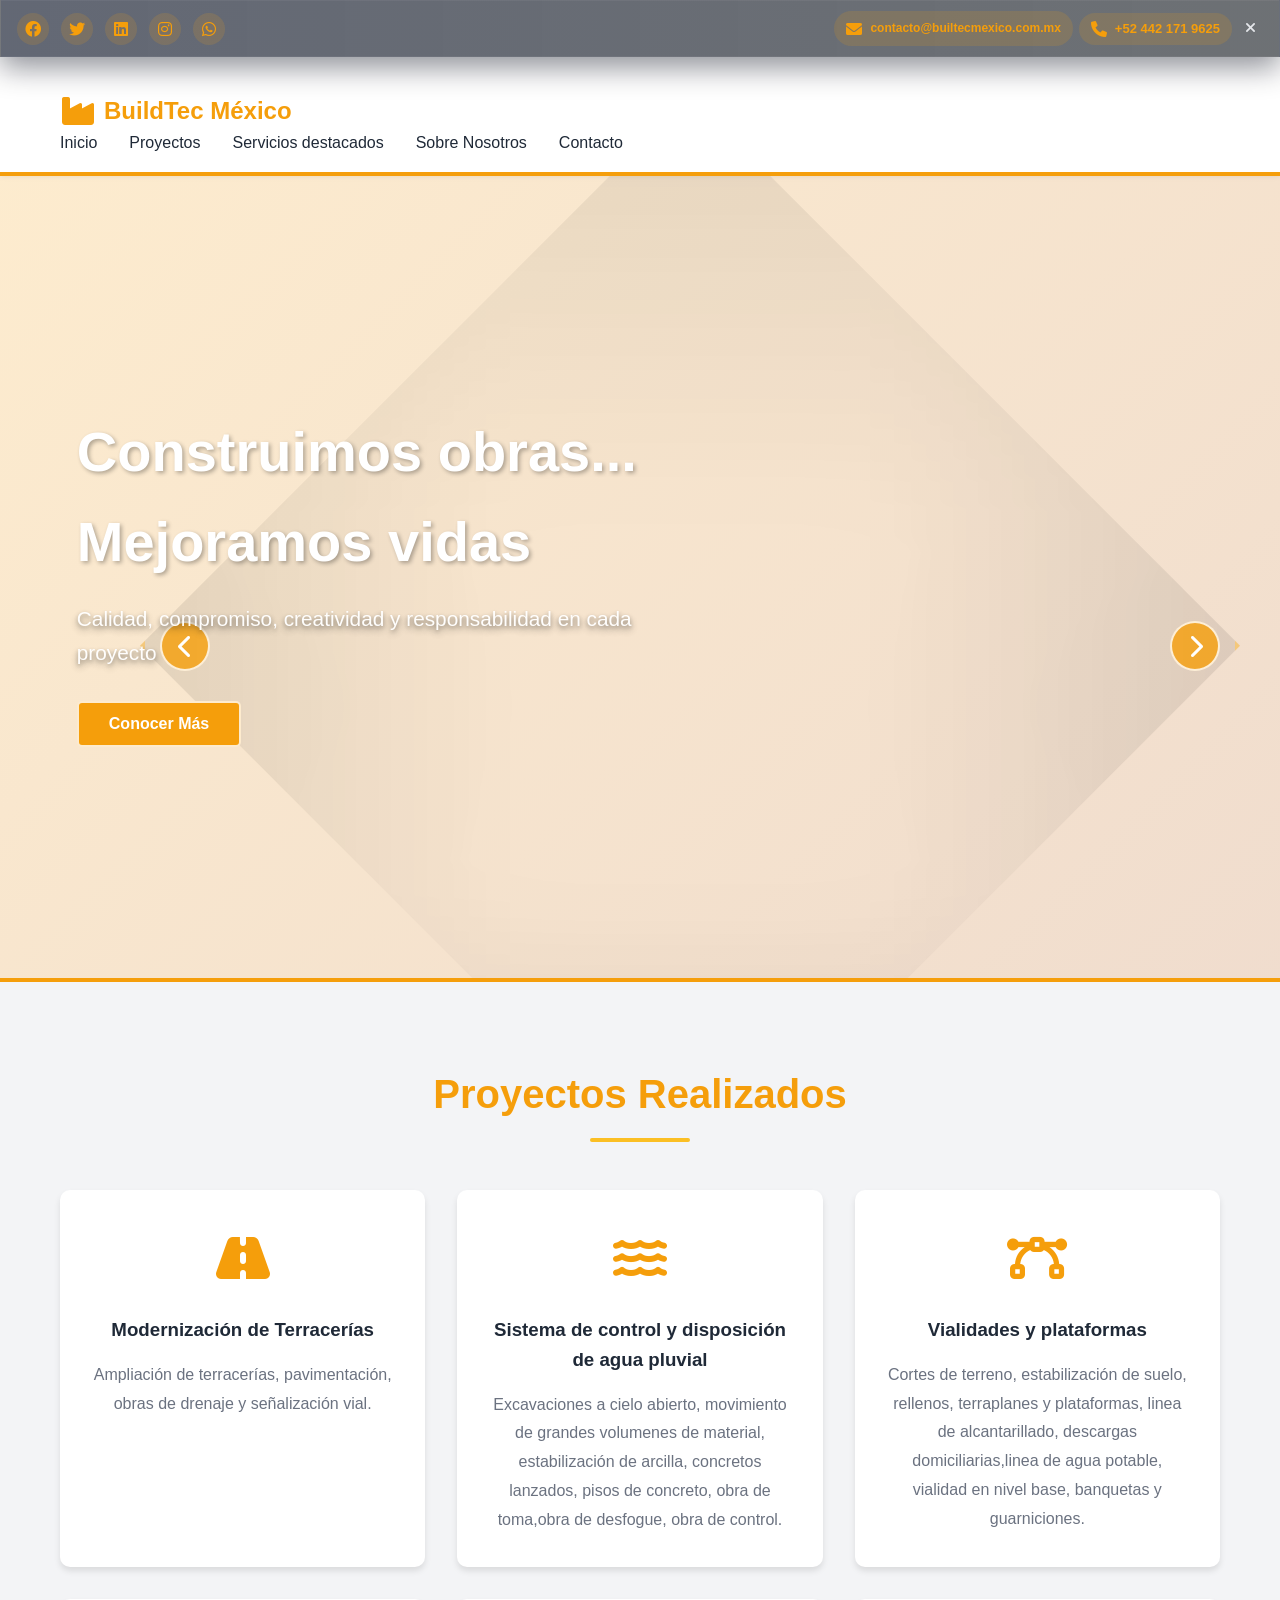
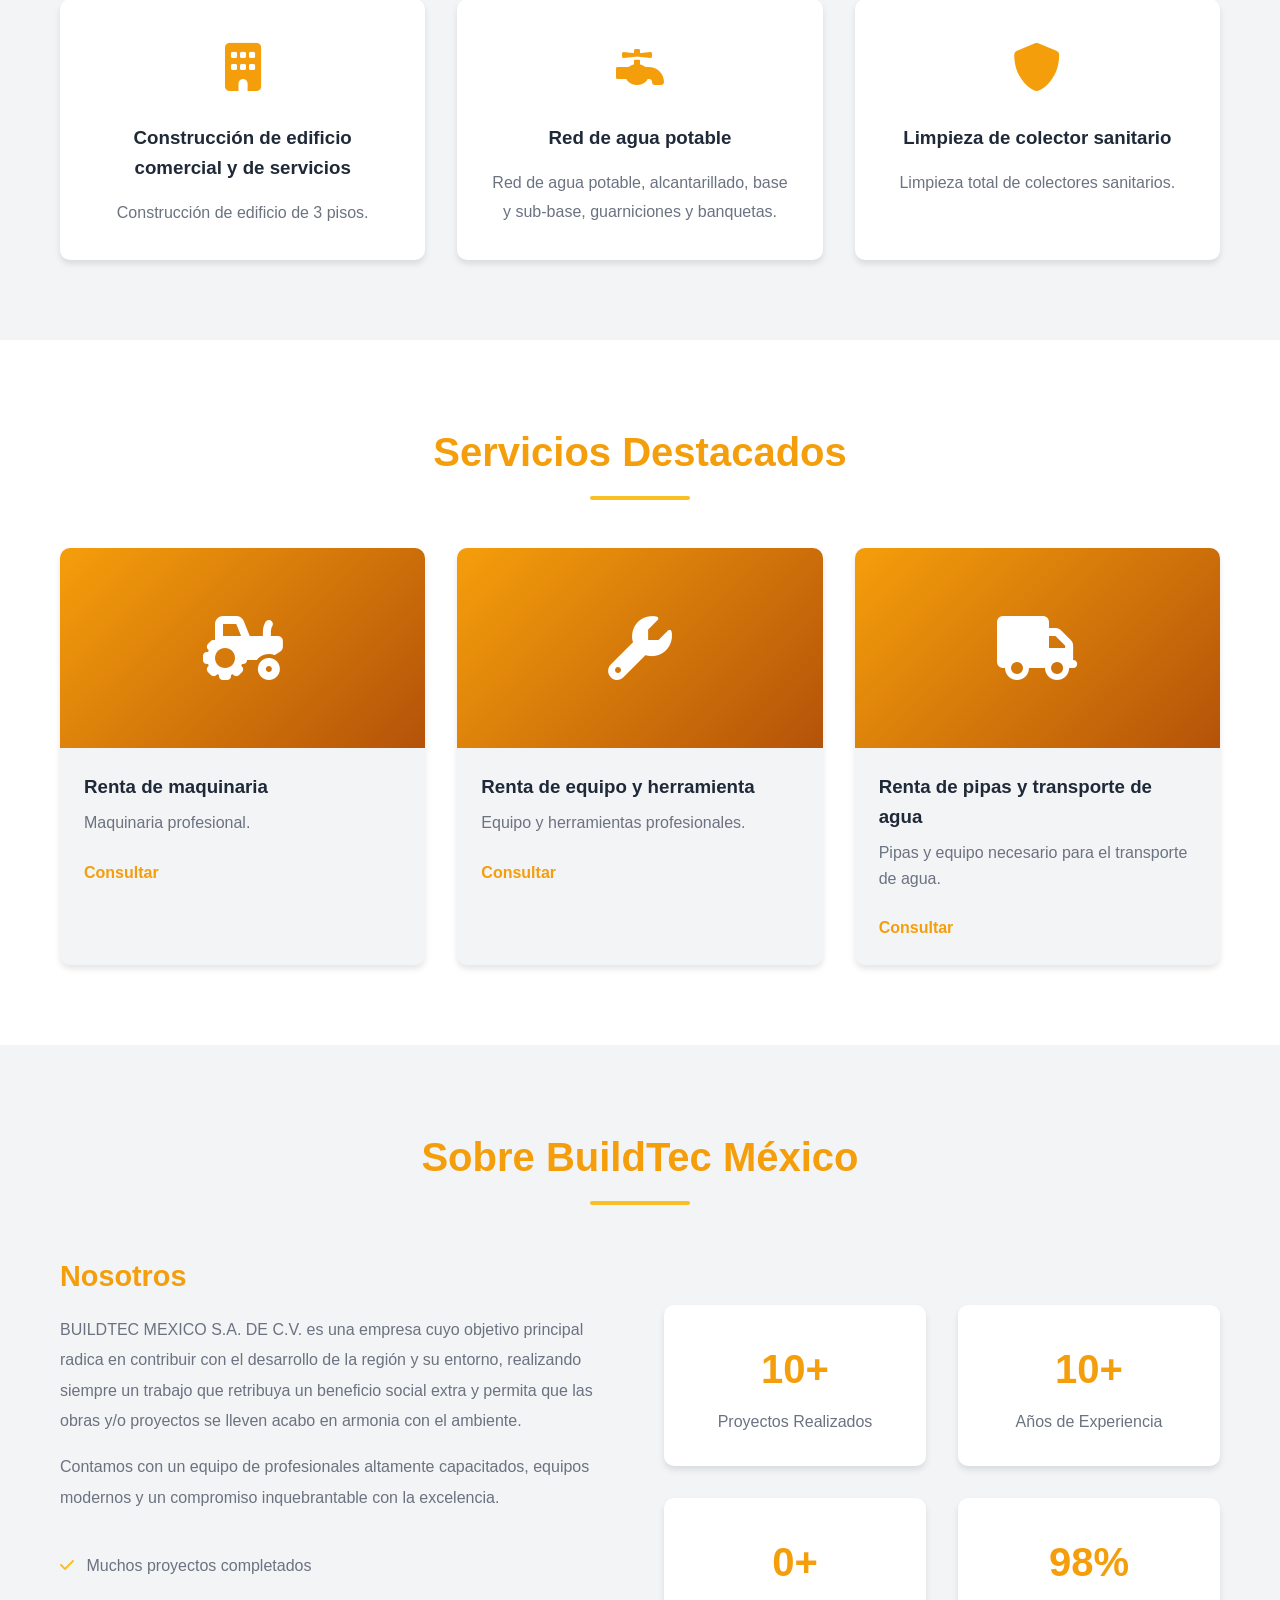
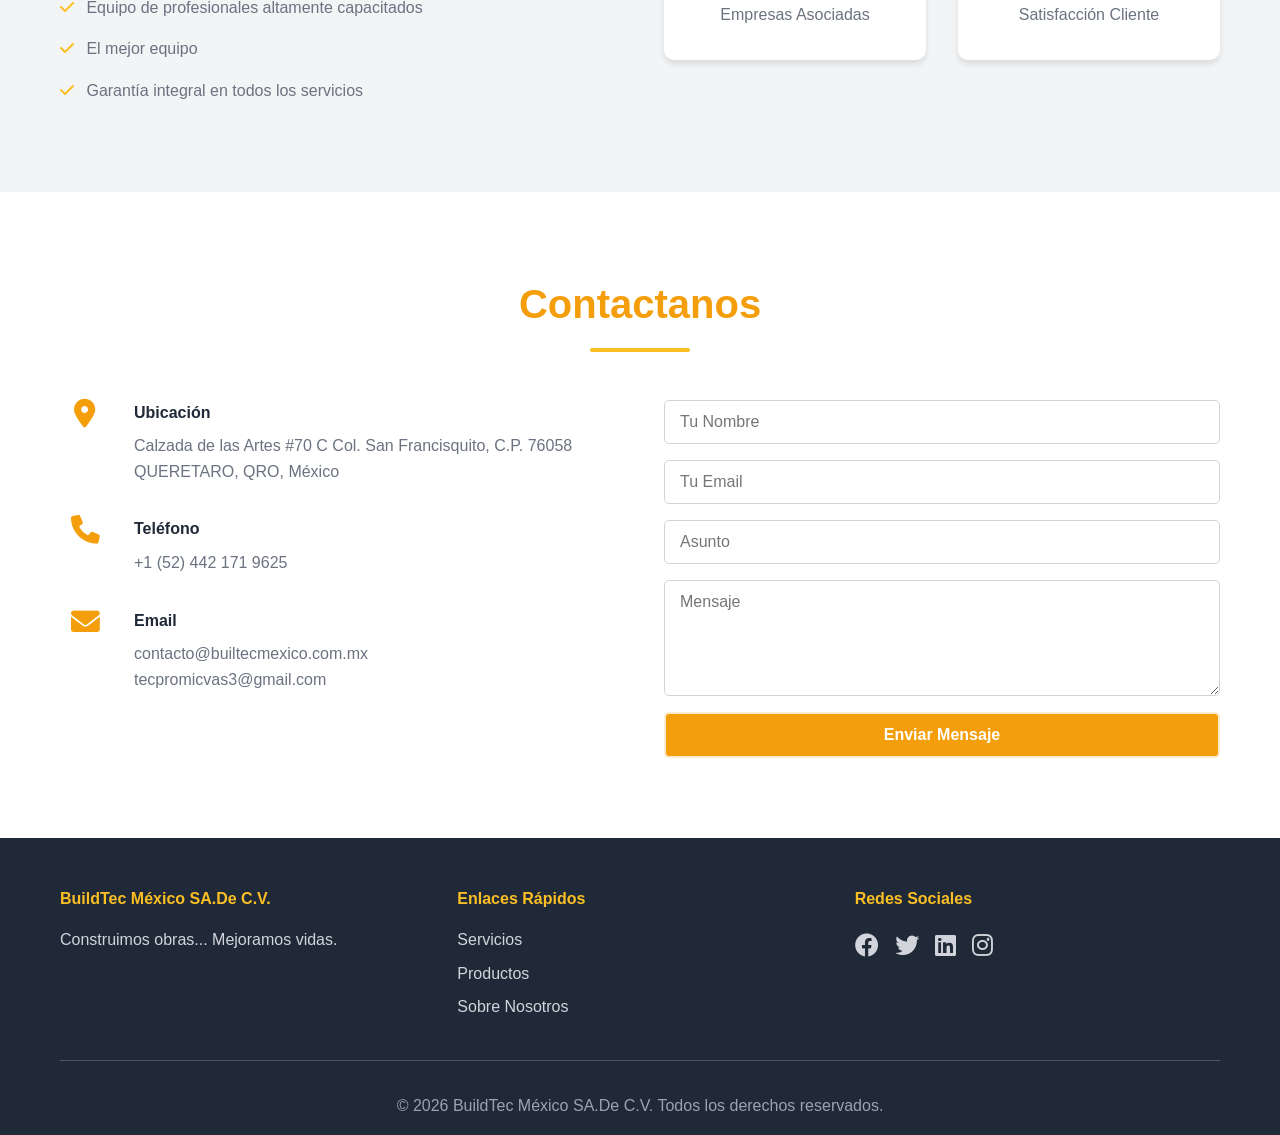
==== index.html @ 553d1248 "chore: initial site files - BuildTec/ICARSA" ====
<!DOCTYPE html>
<html lang="es">

<head>
    <meta charset="UTF-8">
    <meta name="viewport" content="width=device-width, initial-scale=1.0">
    <title>BuildTec México - Construimos obras... Mejoramos vidas</title>
    <link rel="stylesheet" href="styles.css">
    <link rel="stylesheet" href="https://cdnjs.cloudflare.com/ajax/libs/font-awesome/6.0.0/css/all.min.css">
</head>

<body>
    <!-- Contact bar (fixed) -->
    <div class="contact-bar" id="contactBar" role="region" aria-label="Barra de contacto">
        <div class="contact-bar-inner">
            <div class="contact-info">
                <div class="social-icons">
                    <a href="#" class="social-icon" title="Facebook">
                        <i class="fab fa-facebook"></i>
                    </a>
                    <a href="#" class="social-icon" title="Twitter">
                        <i class="fab fa-twitter"></i>
                    </a>
                    <a href="#" class="social-icon" title="LinkedIn">
                        <i class="fab fa-linkedin"></i>
                    </a>
                    <a href="#" class="social-icon" title="Instagram">
                        <i class="fab fa-instagram"></i>
                    </a>
                    <a href="https://wa.me/525512345678" class="social-icon whatsapp-icon" title="WhatsApp"
                        target="_blank" rel="noopener noreferrer">
                        <i class="fab fa-whatsapp"></i>
                    </a>
                </div>
            </div>
            <div class="contact-actions-right">
                <a class="contact-cta email" href="mailto:contacto@builtecmexico.com.mx" title="Email">
                    <i class="fa fa-envelope"></i>
                    <span>contacto@builtecmexico.com.mx</span>
                </a>
                <button class="contact-action-phone" id="callBtnRight" aria-label="Llamar">
                    <i class="fa fa-phone"></i>
                    <span>+52 442 171 9625</span>
                </button>
                <button class="contact-close" id="closeContact" aria-label="Cerrar barra de contacto">
                    <i class="fa fa-times"></i>
                </button>
            </div>
        </div>
    </div>

    <!-- Contact bar toggle tab (hidden by default) -->
    <div class="contact-tab" id="contactTab" role="button" tabindex="0" aria-label="Abrir barra de contacto">
        <i class="fa fa-phone"></i>
        <span>Contacto</span>
    </div>
    <!-- Navegación -->
    <nav class="navbar">
        <div class="container">
            <div class="nav-wrapper">
                <div class="logo">
                    <i class="fas fa-industry"></i>
                    <span>BuildTec México</span>
                </div>
                <ul class="nav-menu" id="navMenu">
                    <li><a href="#inicio">Inicio</a></li>
                    <li><a href="#servicios">Proyectos</a></li>
                    <li><a href="#productos">Servicios destacados</a></li>
                    <li><a href="#nosotros">Sobre Nosotros</a></li>
                    <li><a href="#contacto">Contacto</a></li>
                </ul>
                <div class="hamburger" id="hamburger">
                    <span></span>
                    <span></span>
                    <span></span>
                </div>
            </div>
        </div>
    </nav>

    <!-- Hero Section -->
    <section id="inicio" class="hero">
        <div class="hero-diamond">
            <button class="diamond-arrow diamond-arrow-left" id="prevImage" aria-label="Imagen anterior">
                <i class="fas fa-chevron-left"></i>
            </button>
            <button class="diamond-arrow diamond-arrow-right" id="nextImage" aria-label="Siguiente imagen">
                <i class="fas fa-chevron-right"></i>
            </button>
        </div>
        <div class="hero-content">
            <h1>Construimos obras... Mejoramos vidas</h1>
            <p class="hero-subtitle">Calidad, compromiso, creatividad y responsabilidad en cada proyecto</p>
            <button class="btn btn-primary">Conocer Más</button>
        </div>
        <div class="hero-overlay"></div>
    </section>

    <!-- Servicios -->
    <section id="servicios" class="services">
        <div class="container">
            <h2 class="section-title">Proyectos Realizados</h2>
            <div class="services-grid">
                <div class="service-card">
                    <div class="service-icon">
                        <i class="fas fa-road"></i>
                    </div>
                    <h3>Modernización de Terracerías</h3>
                    <p>Ampliación de terracerías, pavimentación, obras de drenaje y señalización vial.</p>
                </div>
                <div class="service-card">
                    <div class="service-icon">
                        <i class="fas fa-water"></i>
                    </div>
                    <h3>Sistema de control y disposición de agua pluvial</h3>
                    <p>Excavaciones a cielo abierto, movimiento de grandes volumenes de material, estabilización de
                        arcilla, concretos lanzados, pisos de concreto, obra de toma,obra de desfogue, obra de control.
                    </p>
                </div>
                <div class="service-card">
                    <div class="service-icon">
                        <i class="fas fa-bezier-curve"></i>
                    </div>
                    <h3>Vialidades y plataformas</h3>
                    <p>Cortes de terreno, estabilización de suelo, rellenos, terraplanes y plataformas, linea de
                        alcantarillado, descargas domiciliarias,linea de agua potable, vialidad en nivel base, banquetas
                        y guarniciones.</p>
                </div>
                <div class="service-card">
                    <div class="service-icon">
                        <i class="fas fa-building"></i>
                    </div>
                    <h3>Construcción de edificio comercial y de servicios</h3>
                    <p>Construcción de edificio de 3 pisos.</p>
                </div>
                <div class="service-card">
                    <div class="service-icon">
                        <i class="fas fa-faucet"></i>
                    </div>
                    <h3>Red de agua potable</h3>
                    <p>Red de agua potable, alcantarillado, base y sub-base, guarniciones y banquetas.</p>
                </div>
                <div class="service-card">
                    <div class="service-icon">
                        <i class="fas fa-shield-alt"></i>
                    </div>
                    <h3>Limpieza de colector sanitario</h3>
                    <p>Limpieza total de colectores sanitarios.</p>
                </div>
            </div>
        </div>
    </section>

    <!-- Productos -->
    <section id="productos" class="products">
        <div class="container">
            <h2 class="section-title">Servicios Destacados</h2>
            <div class="products-grid">
                <div class="product-card">
                    <div class="product-image">
                        <i class="fas fa-tractor"></i>
                    </div>
                    <h3>Renta de maquinaria</h3>
                    <p>Maquinaria profesional.</p>
                    <span class="price">Consultar</span>
                </div>
                <div class="product-card">
                    <div class="product-image">
                        <i class="fas fa-wrench"></i>
                    </div>
                    <h3>Renta de equipo y herramienta</h3>
                    <p>Equipo y herramientas profesionales.</p>
                    <span class="price">Consultar</span>
                </div>
                <div class="product-card">
                    <div class="product-image">
                        <i class="fas fa-truck"></i>
                    </div>
                    <h3>Renta de pipas y transporte de agua</h3>
                    <p>Pipas y equipo necesario para el transporte de agua.</p>
                    <span class="price">Consultar</span>
                </div>
            </div>
        </div>
    </section>

    <!-- Sobre Nosotros -->
    <section id="nosotros" class="about">
        <div class="container">
            <h2 class="section-title">Sobre BuildTec México</h2>
            <div class="about-content">
                <div class="about-text">
                    <h3>Nosotros</h3>
                    <p>BUILDTEC MEXICO S.A. DE C.V. es una empresa cuyo objetivo principal
                        radica en contribuir con el desarrollo de la región y su entorno, realizando siempre un trabajo
                        que retribuya un beneficio social extra y
                        permita que las obras y/o proyectos se lleven acabo en armonia con el
                        ambiente.</p>
                    <p>Contamos con un equipo de profesionales altamente capacitados, equipos modernos y un compromiso
                        inquebrantable con la excelencia.</p>
                    <ul class="about-list">
                        <li><i class="fas fa-check"></i> Muchos proyectos completados</li>
                        <li><i class="fas fa-check"></i> Equipo de profesionales altamente capacitados</li>
                        <li><i class="fas fa-check"></i> El mejor equipo </li>
                        <li><i class="fas fa-check"></i> Garantía integral en todos los servicios</li>
                    </ul>
                </div>
                <div class="about-stats">
                    <div class="stat">
                        <h4>10+</h4>
                        <p>Proyectos Realizados</p>
                    </div>
                    <div class="stat">
                        <h4>10+</h4>
                        <p>Años de Experiencia</p>
                    </div>
                    <div class="stat">
                        <h4>0+</h4>
                        <p>Empresas Asociadas</p>
                    </div>
                    <div class="stat">
                        <h4>98%</h4>
                        <p>Satisfacción Cliente</p>
                    </div>
                </div>
            </div>
        </div>
    </section>

    <!-- Contacto -->
    <section id="contacto" class="contact">
        <div class="container">
            <h2 class="section-title">Contactanos</h2>
            <div class="contact-wrapper">
                <div class="contact-info">
                    <div class="contact-item">
                        <i class="fas fa-map-marker-alt"></i>
                        <div>
                            <h4>Ubicación</h4>
                            <p> Calzada de las Artes #70 С
                                Col. San Francisquito, C.P. 76058<br>QUERETARO, QRO, México</p>
                        </div>
                    </div>
                    <div class="contact-item">
                        <i class="fas fa-phone"></i>
                        <div>
                            <h4>Teléfono</h4>
                            <p>+1 (52) 442 171 9625<br></p>
                        </div>
                    </div>
                    <div class="contact-item">
                        <i class="fas fa-envelope"></i>
                        <div>
                            <h4>Email</h4>
                            <p>contacto@builtecmexico.com.mx<br>tecpromicvas3@gmail.com</p>
                        </div>
                    </div>
                </div>
                <form class="contact-form" id="contactForm">
                    <input type="text" placeholder="Tu Nombre" required>
                    <input type="email" placeholder="Tu Email" required>
                    <input type="text" placeholder="Asunto" required>
                    <textarea placeholder="Mensaje" rows="5" required></textarea>
                    <button type="submit" class="btn btn-primary">Enviar Mensaje</button>
                </form>
            </div>
        </div>
    </section>

    <!-- Footer -->
    <footer class="footer">
        <div class="container">
            <div class="footer-content">
                <div class="footer-section">
                    <h4>BuildTec México SA.De C.V.</h4>
                    <p>Construimos obras... Mejoramos vidas.</p>
                </div>
                <div class="footer-section">
                    <h4>Enlaces Rápidos</h4>
                    <ul>
                        <li><a href="#servicios">Servicios</a></li>
                        <li><a href="#productos">Productos</a></li>
                        <li><a href="#nosotros">Sobre Nosotros</a></li>
                    </ul>
                </div>
                <div class="footer-section">
                    <h4>Redes Sociales</h4>
                    <div class="social-links">
                        <a href="#"><i class="fab fa-facebook"></i></a>
                        <a href="#"><i class="fab fa-twitter"></i></a>
                        <a href="#"><i class="fab fa-linkedin"></i></a>
                        <a href="#"><i class="fab fa-instagram"></i></a>
                    </div>
                </div>
            </div>
            <div class="footer-bottom">
                <p>&copy; 2026 BuildTec México SA.De C.V. Todos los derechos reservados.</p>
            </div>
        </div>
    </footer>

    <script src="script.js"></script>
</body>

</html>
---- styles.css ----
* {
    margin: 0;
    padding: 0;
    box-sizing: border-box;
}

:root {
    --primary-color: #f59e0b;
    --secondary-color: #b45309;
    --accent-color: #fbbf24;
    --text-color: #1f2937;
    --light-bg: #f3f4f6;
    --white: #ffffff;
    --shadow: 0 4px 6px rgba(0, 0, 0, 0.1);
    --transition: all 0.3s ease;
}

body {
    font-family: 'Segoe UI', Tahoma, Geneva, Verdana, sans-serif;
    color: var(--text-color);
    line-height: 1.6;
    overflow-x: hidden;
}

html {
    scroll-behavior: smooth;
}

.container {
    max-width: 1200px;
    margin: 0 auto;
    padding: 0 20px;
}

/* Navegación */
.navbar {
    background: var(--white);
    box-shadow: var(--shadow);
    padding: 1rem 0;
}

.logo {
    font-size: 1.5rem;
    font-weight: bold;
    color: var(--primary-color);
    display: flex;
    align-items: center;
    gap: 0.5rem;
}

.logo i {
    font-size: 2rem;
}

.nav-menu {
    display: flex;
    list-style: none;
    gap: 2rem;
}

.nav-menu a {
    color: var(--text-color);
    text-decoration: none;
    font-weight: 500;
    transition: var(--transition);
}

.nav-menu a:hover {
    color: var(--primary-color);
}

.hamburger {
    display: none;
    flex-direction: column;
    cursor: pointer;
}

.hamburger span {
    width: 25px;
    height: 3px;
    background: var(--text-color);
    margin: 5px 0;
    transition: var(--transition);
    border-radius: 2px;
}

/* Hero Section */
.hero {
    height: 90vh;
    background: linear-gradient(135deg, rgba(245, 158, 11, 0.2) 0%, rgba(180, 83, 9, 0.2) 100%);
    display: flex;
    align-items: center;
    justify-content: flex-start;
    color: var(--white);
    position: relative;
    overflow: hidden;
    padding-left: 6%;
    border-top: 4px solid var(--primary-color);
    border-bottom: 4px solid var(--primary-color);
}

.hero-diamond {
    position: absolute;
    width: 1100px;
    height: 1100px;
    background: url('icarsa1.jpeg') center/cover no-repeat;
    background-attachment: fixed;
    background-size: cover;
    -webkit-background-size: cover;
    clip-path: polygon(50% 0%, 100% 50%, 50% 100%, 0% 50%);
    animation: diamondFloat 6s ease-in-out infinite;
    z-index: 1;
    right: 40px;
    top: -10%;
    border: 5px solid rgba(245, 200, 120, 0.95);
    /* stronger outer shadow and colored glow */
    box-shadow: 0 60px 140px rgba(0, 0, 0, 0.75), 0 0 140px 40px rgba(245, 158, 11, 0.65);
    /* drop-shadow to ensure shadow follows clip-path shape */
    filter: drop-shadow(0 60px 140px rgba(0, 0, 0, 0.7));
    will-change: background-image, opacity;
    display: flex;
    align-items: center;
    justify-content: space-between;
    padding: 0 20px;
}

/* diamond-frame removed per user request */

.diamond-arrow {
    position: relative;
    z-index: 2;
    background: rgba(245, 158, 11, 0.8);
    border: 2px solid rgba(255, 255, 255, 0.8);
    border-radius: 50%;
    width: 50px;
    height: 50px;
    cursor: pointer;
    display: flex;
    align-items: center;
    justify-content: center;
    color: var(--white);
    font-size: 1.5rem;
    transition: var(--transition);
    pointer-events: auto;
}

.diamond-arrow:hover {
    background: rgba(245, 158, 11, 1);
    transform: scale(1.1);
    box-shadow: 0 0 20px rgba(245, 158, 11, 0.8);
}

.diamond-arrow-left {
    position: absolute;
    left: 15px;
    pointer-events: auto;
}

.diamond-arrow-right {
    position: absolute;
    right: 15px;
    pointer-events: auto;
}

.hero-overlay {
    position: absolute;
    top: 0;2
    left: 0;
    right: 0;
    bottom: 0;
    background: url('data:image/svg+xml,<svg xmlns="http://www.w3.org/2000/svg" viewBox="0 0 100 100"><circle cx="20" cy="20" r="30" opacity="0.1"/><circle cx="80" cy="80" r="40" opacity="0.1"/></svg>');
    animation: moveBackground 20s ease-in-out infinite;
    display: none;
}

.hero-content {
    position: relative;
    z-index: 2;
    text-align: left;
    animation: fadeInUp 1s ease-out;
    max-width: 640px;
}

.hero-content h1, .hero-content p {
    margin-left: 0;
}

.hero-content h1 {
    font-size: 3.5rem;
    margin-bottom: 1rem;
    text-shadow: 2px 2px 4px rgba(0, 0, 0, 0.3);
}

.hero-content p {
    font-size: 1.3rem;
    margin-bottom: 2rem;
    opacity: 0.95;
}

.hero-subtitle {
    text-shadow: 0 4px 8px rgba(0, 0, 0, 0.4), 0 2px 4px rgba(0, 0, 0, 0.3);
}

/* Botones */
.btn {
    padding: 12px 30px;
    border: 2px solid rgba(255, 255, 255, 0.8);
    border-radius: 5px;
    font-size: 1rem;
    cursor: pointer;
    transition: var(--transition);
    font-weight: 600;
}

.btn-primary {
    background: var(--primary-color);
    color: var(--white);
    border: 2px solid rgba(255, 255, 255, 0.8);
}

.btn-primary:hover {
    background: var(--secondary-color);
    transform: scale(1.05);
    box-shadow: 0 0 20px rgba(245, 158, 11, 0.8);
    border: 2px solid rgba(255, 255, 255, 1);
}

/* Secciones */
section {
    padding: 80px 0;
}

.section-title {
    font-size: 2.5rem;
    text-align: center;
    margin-bottom: 3rem;
    color: var(--primary-color);
    position: relative;
    padding-bottom: 1rem;
}

.section-title::after {
    content: '';
    position: absolute;
    bottom: 0;
    left: 50%;
    transform: translateX(-50%);
    width: 100px;
    height: 4px;
    background: var(--accent-color);
    border-radius: 2px;
}

/* Servicios */
.services {
    background: var(--light-bg);
}

.services-grid {
    display: grid;
    grid-template-columns: repeat(auto-fit, minmax(300px, 1fr));
    gap: 2rem;
}

.service-card {
    background: var(--white);
    padding: 2rem;
    border-radius: 10px;
    box-shadow: var(--shadow);
    transition: var(--transition);
    text-align: center;
}

.service-card:hover {
    transform: translateY(-10px);
    box-shadow: 0 15px 30px rgba(0, 0, 0, 0.15);
}

.service-icon {
    font-size: 3rem;
    color: var(--primary-color);
    margin-bottom: 1rem;
}

.service-card h3 {
    color: var(--text-color);
    margin-bottom: 1rem;
}

.service-card p {
    color: #6b7280;
    line-height: 1.8;
}

/* Productos */
.products {
    background: var(--white);
}

.products-grid {
    display: grid;
    grid-template-columns: repeat(auto-fit, minmax(280px, 1fr));
    gap: 2rem;
}

.product-card {
    background: var(--light-bg);
    border-radius: 10px;
    overflow: hidden;
    box-shadow: var(--shadow);
    transition: var(--transition);
}

.product-card:hover {
    transform: scale(1.05);
    box-shadow: 0 15px 30px rgba(0, 0, 0, 0.15);
}

.product-image {
    height: 200px;
    background: linear-gradient(135deg, var(--primary-color), var(--secondary-color));
    display: flex;
    align-items: center;
    justify-content: center;
    font-size: 4rem;
    color: var(--white);
}

.product-card h3 {
    padding: 1.5rem 1.5rem 0.5rem;
}

.product-card p {
    padding: 0 1.5rem;
    color: #6b7280;
}

.price {
    display: block;
    padding: 1.5rem;
    color: var(--primary-color);
    font-weight: bold;
}

/* Sobre Nosotros */
.about {
    background: var(--light-bg);
}

.about-content {
    display: grid;
    grid-template-columns: 1fr 1fr;
    gap: 3rem;
    align-items: center;
}

.about-text h3 {
    color: var(--primary-color);
    margin-bottom: 1rem;
    font-size: 1.8rem;
}

.about-text p {
    color: #6b7280;
    margin-bottom: 1rem;
    line-height: 1.9;
}

.about-list {
    list-style: none;
    margin-top: 2rem;
}

.about-list li {
    padding: 0.5rem 0;
    color: #6b7280;
}

.about-list i {
    color: var(--accent-color);
    margin-right: 0.5rem;
}

.about-stats {
    display: grid;
    grid-template-columns: 1fr 1fr;
    gap: 2rem;
}

.stat {
    background: var(--white);
    padding: 2rem;
    border-radius: 10px;
    text-align: center;
    box-shadow: var(--shadow);
}

.stat h4 {
    font-size: 2.5rem;
    color: var(--primary-color);
    margin-bottom: 0.5rem;
}

.stat p {
    color: #6b7280;
}

/* Contacto */
.contact {
    background: var(--white);
}

.contact-wrapper {
    display: grid;
    grid-template-columns: 1fr 1fr;
    gap: 3rem;
    align-items: flex-start;
}

.contact-info {
    display: flex;
    flex-direction: column;
    gap: 2rem;
}

.contact-item {
    display: flex;
    gap: 1.5rem;
}

.contact-item i {
    font-size: 1.8rem;
    color: var(--primary-color);
    min-width: 50px;
    text-align: center;
}

.contact-item h4 {
    color: var(--text-color);
    margin-bottom: 0.5rem;
}

.contact-item p {
    color: #6b7280;
}

.contact-form {
    display: flex;
    flex-direction: column;
    gap: 1rem;
}

.contact-form input,
.contact-form textarea {
    padding: 12px 15px;
    border: 1px solid #d1d5db;
    border-radius: 5px;
    font-size: 1rem;
    font-family: inherit;
    transition: var(--transition);
}

.contact-form input:focus,
.contact-form textarea:focus {
    outline: none;
    border-color: var(--primary-color);
    box-shadow: 0 0 0 3px rgba(245, 158, 11, 0.12);
}

/* Barra de contacto fija en la parte superior */
.contact-bar {
    position: fixed;
    top: 0;
    left: 0;
    right: 0;
    z-index: 1400;
    display: flex;
    justify-content: center;
    box-sizing: border-box;
    font-family: inherit;
}
.contact-bar-inner {
    display: flex;
    align-items: center;
    gap: 10px;
    background: linear-gradient(90deg, rgba(15,23,42,0.65), rgba(12,18,24,0.60));
    border-radius: 0;
    box-shadow: 0 10px 30px rgba(2,6,23,0.45);
    padding: 10px 16px;
    border: 1px solid rgba(255,255,255,0.05);
    backdrop-filter: blur(6px);
    -webkit-backdrop-filter: blur(6px);
    width: 100%;
    justify-content: space-between;
}
.contact-bar .contact-action {
    display: flex;
    align-items: center;
    gap: 8px;
    background: transparent;
    border: none;
    cursor: pointer;
    padding: 6px 10px;
    border-radius: 28px;
    color: var(--white);
    font-weight: 600;
}
.contact-bar .contact-action i { color: var(--primary-color); font-size: 18px }
.contact-bar .contact-text { display:block; font-size:13px; color: var(--white) }
.contact-bar .contact-number { display:block; font-size:12px; color:#cbd5e1 }
.social-icons { display:flex; align-items:center; gap:12px }
.social-icon { display:flex; align-items:center; justify-content:center; width:32px; height:32px; border-radius:50%; background: rgba(245,158,11,0.15); color: var(--primary-color); text-decoration:none; font-size:16px; transition: all 0.3s ease }
.social-icon:hover { background: var(--primary-color); color: var(--white) }
.contact-actions { display:flex; align-items:center; gap:6px }
.contact-actions-right { display:flex; align-items:center; gap:6px }
.contact-cta { display:flex; align-items:center; gap:8px; padding:8px 12px; border-radius:28px; text-decoration:none; color: white; font-weight:600; font-size:13px }
.contact-cta i { font-size:16px }
.contact-cta.email { display:flex; align-items:center; justify-content:center; gap:8px; padding:8px 12px; border-radius:28px; background: rgba(245,158,11,0.15); color: var(--primary-color); transition: all 0.3s ease }
.contact-cta.email span { font-size:12px; color: var(--primary-color) }
.contact-cta.email:hover { background: var(--primary-color); color: var(--white) }
.contact-cta.email:hover span { color: var(--white) }
.contact-action-phone { display:flex; align-items:center; justify-content:center; gap:8px; padding:8px 12px; border-radius:28px; background: rgba(245,158,11,0.15); color: var(--primary-color); border: none; cursor: pointer; font-weight: 600; font-size:13px; transition: all 0.3s ease }
.contact-action-phone i { color: var(--primary-color); font-size: 16px }
.contact-action-phone span { color: var(--primary-color) }
.contact-action-phone:hover { background: var(--primary-color); color: var(--white) }
.contact-action-phone:hover i { color: var(--white) }
.contact-action-phone:hover span { color: var(--white) }
.contact-close { background: transparent; border: none; color: #e5e7eb; padding: 6px 8px; border-radius: 50%; cursor: pointer }
.contact-close i { font-size: 14px }

/* Evitar que el contenido quede debajo de la barra */
body.has-top-contact {
    padding-top: 76px; /* ajustable según altura de la barra */
}

@media (max-width: 640px) {
    .contact-bar-inner { padding: 8px 12px }
    .contact-bar .contact-number { display: none }
}

/* Contact tab - appears when bar is hidden */
.contact-tab {
    position: fixed;
    top: 0;
    left: 50%;
    transform: translateX(-50%);
    z-index: 1399;
    display: none;
    align-items: center;
    gap: 8px;
    background: linear-gradient(90deg, rgba(15,23,42,0.65), rgba(12,18,24,0.60));
    border: 1px solid rgba(255,255,255,0.05);
    border-top: none;
    border-radius: 0 0 12px 12px;
    padding: 8px 20px;
    color: white;
    font-weight: 600;
    cursor: pointer;
    transition: all 0.3s ease;
}

.contact-tab i {
    font-size: 16px;
    color: var(--primary-color);
}

.contact-tab:hover {
    background: linear-gradient(90deg, rgba(15,23,42,0.85), rgba(12,18,24,0.80));
    box-shadow: 0 8px 20px rgba(2,6,23,0.4);
}

.contact-tab.show {
    display: flex;
}

/* Footer */
.footer {
    background: var(--text-color);
    color: var(--white);
    padding: 3rem 0 1rem;
}

.footer-content {
    display: grid;
    grid-template-columns: repeat(auto-fit, minmax(250px, 1fr));
    gap: 2rem;
    margin-bottom: 2rem;
}

.footer-section h4 {
    margin-bottom: 1rem;
    color: var(--accent-color);
}

.footer-section p {
    color: #d1d5db;
}

.footer-section ul {
    list-style: none;
}

.footer-section ul li {
    margin-bottom: 0.5rem;
}

.footer-section a {
    color: #d1d5db;
    text-decoration: none;
    transition: var(--transition);
}

.footer-section a:hover {
    color: var(--accent-color);
}

.social-links {
    display: flex;
    gap: 1rem;
    font-size: 1.5rem;
}

.footer-bottom {
    text-align: center;
    padding-top: 2rem;
    border-top: 1px solid #4b5563;
    color: #9ca3af;
}

/* Animaciones */
@keyframes fadeInUp {
    from {
        opacity: 0;
        transform: translateY(30px);
    }
    to {
        opacity: 1;
        transform: translateY(0);
    }
}

@keyframes moveBackground {
    0%, 100% {
        transform: translate(0, 0);
    }
    50% {
        transform: translate(10px, 10px);
    }
}

@keyframes diamondFloat {
    0%, 100% {
        transform: translateY(0px);
    }
    50% {
        transform: translateY(-20px);
    }
}

@keyframes slideFromLeft {
    from {
        opacity: 0;
        transform: translateX(-100px);
    }
    to {
        opacity: 1;
        transform: translateX(0);
    }
}

@keyframes crossFade {
    from {
        opacity: 0.98;
    }
    to {
        opacity: 1;
    }
}

.fade-transition {
    animation: crossFade 0.05s ease-in-out !important;
}

/* Responsive */
@media (max-width: 768px) {
    .hamburger {
        display: flex;
    }

    .nav-menu {
        position: fixed;
        left: -100%;
        top: 70px;
        flex-direction: column;
        background-color: var(--white);
        width: 100%;
        text-align: center;
        transition: 0.3s;
        box-shadow: var(--shadow);
        gap: 0;
    }

    .nav-menu.active {
        left: 0;
    }

    .nav-menu li {
        padding: 1rem 0;
    }

    .hero-content h1 {
        font-size: 2rem;
    }

    .hero-content p {
        font-size: 1rem;
    }

    .section-title {
        font-size: 2rem;
    }

    .about-content {
        grid-template-columns: 1fr;
    }

    .contact-wrapper {
        grid-template-columns: 1fr;
    }

    .services-grid,
    .products-grid {
        grid-template-columns: 1fr;
    }

    .about-stats {
        grid-template-columns: 1fr;
    }
}

@media (max-width: 480px) {
    .hero-content h1 {
        font-size: 1.5rem;
    }

    .section-title {
        font-size: 1.5rem;
    }

    .stat h4 {
        font-size: 2rem;
    }
}
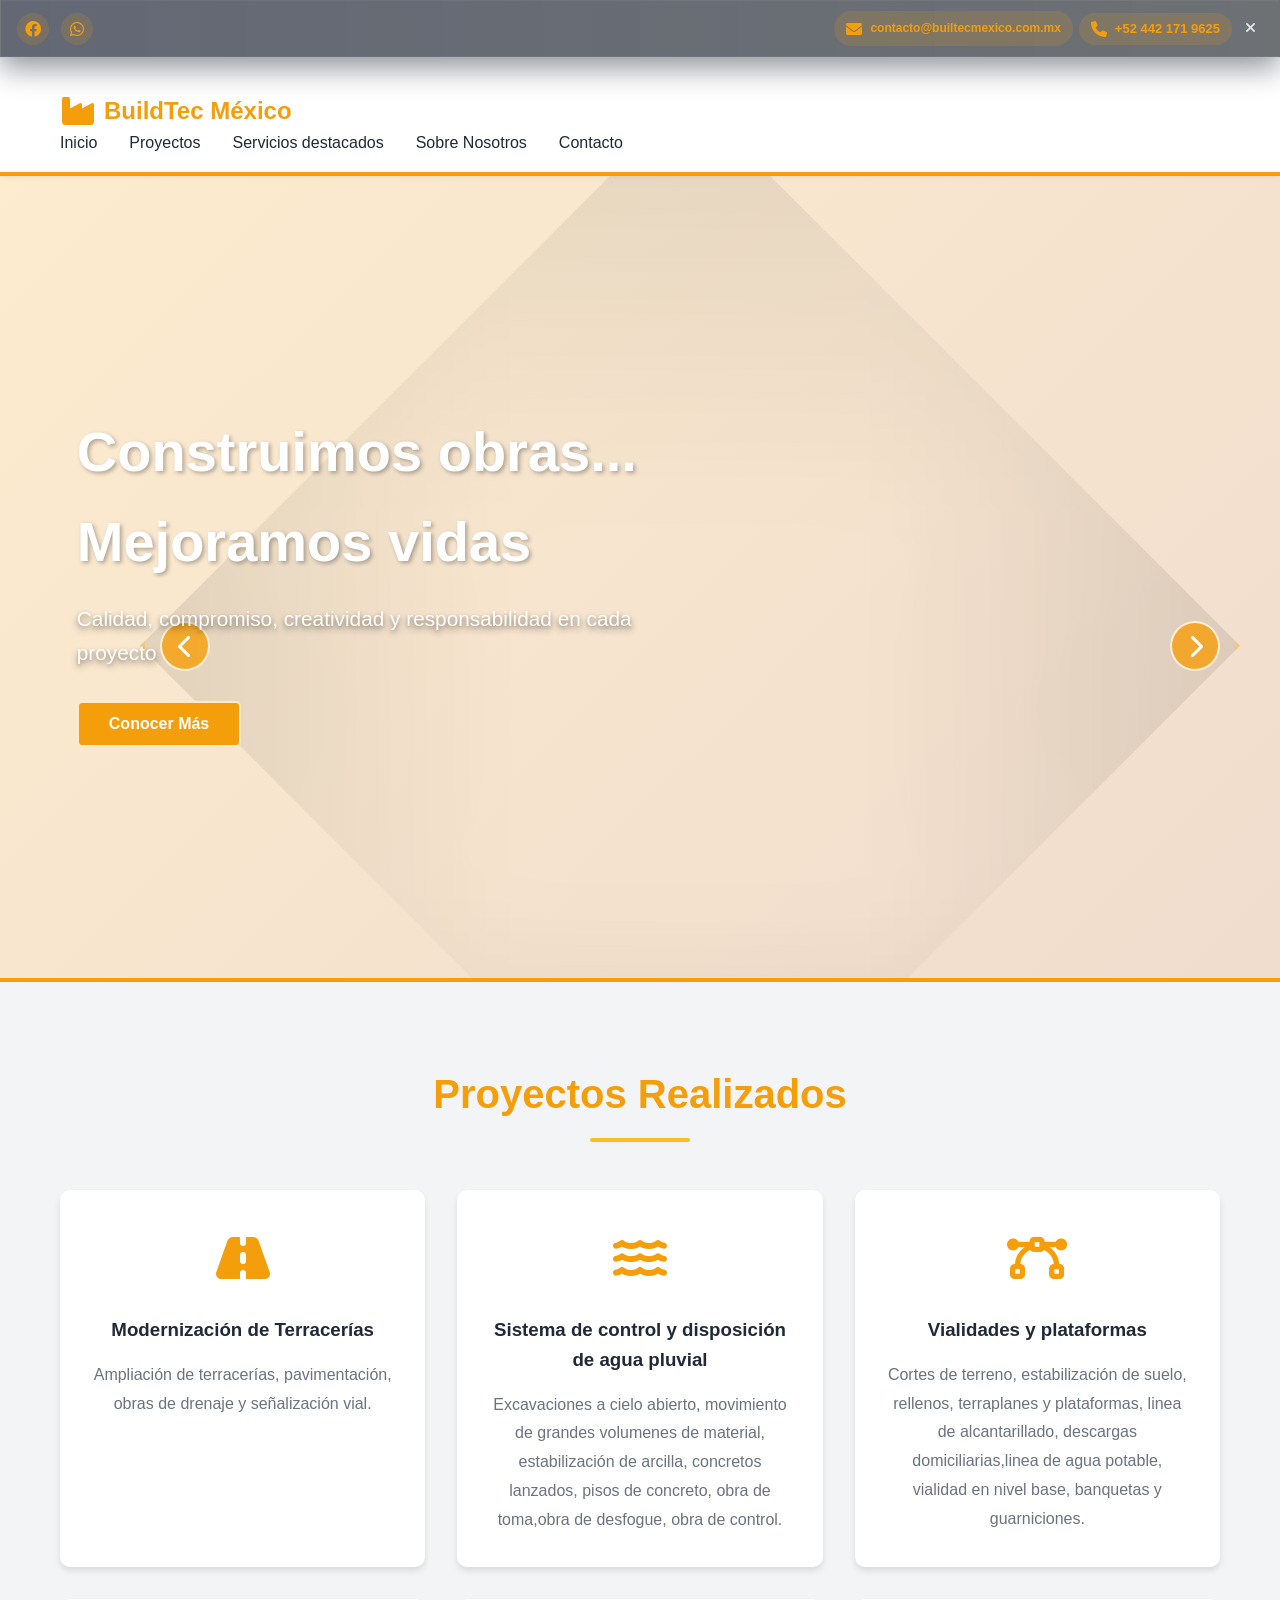
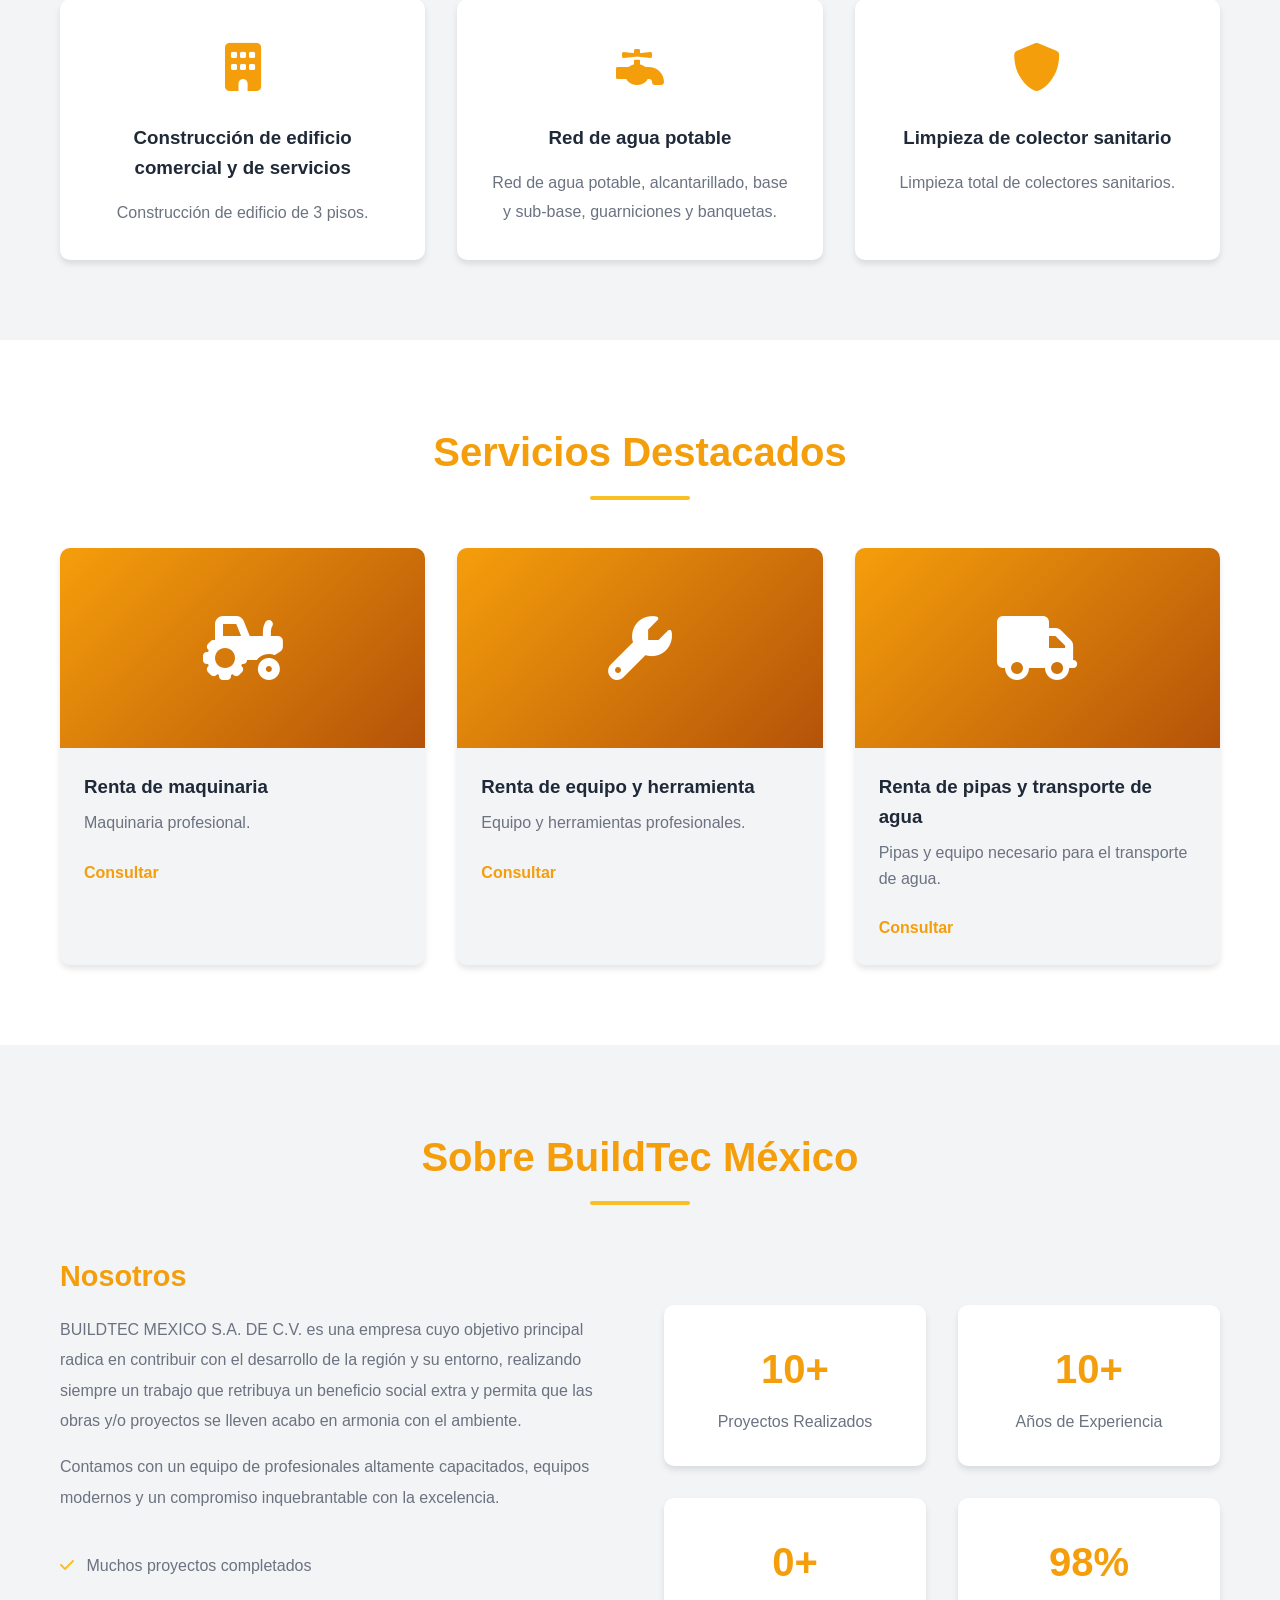
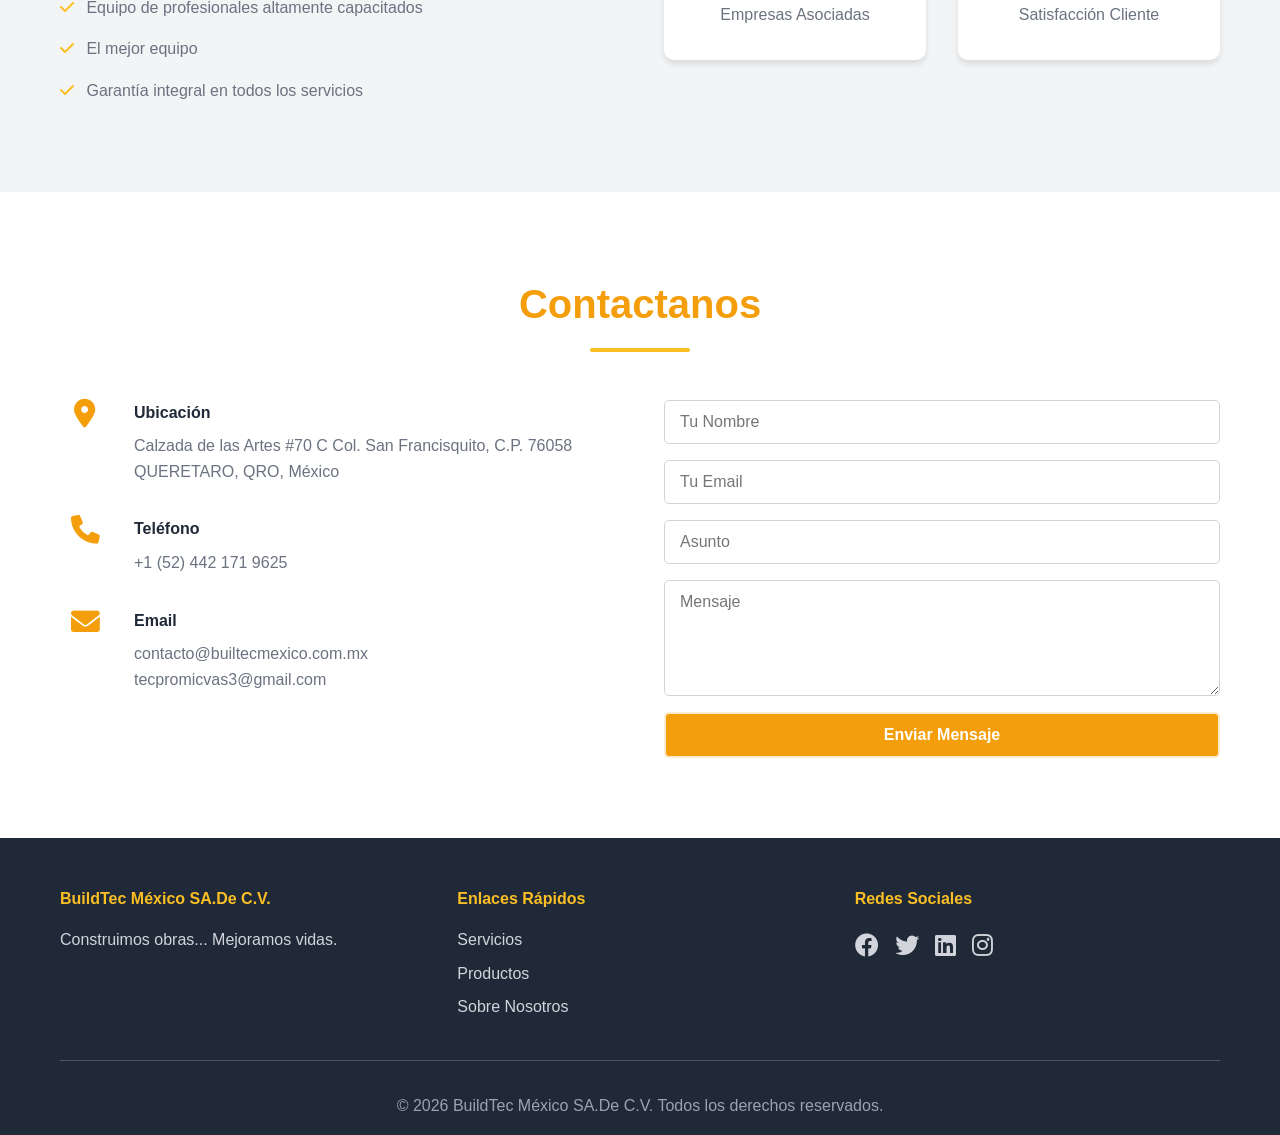
==== commit e270614a: "Eliminar iconos de LinkedIn, Twitter e Instagram de la contact-bar" ====
--- a/index.html
+++ b/index.html
@@ -17,15 +17,6 @@
                 <div class="social-icons">
                     <a href="#" class="social-icon" title="Facebook">
                         <i class="fab fa-facebook"></i>
-                    </a>
-                    <a href="#" class="social-icon" title="Twitter">
-                        <i class="fab fa-twitter"></i>
-                    </a>
-                    <a href="#" class="social-icon" title="LinkedIn">
-                        <i class="fab fa-linkedin"></i>
-                    </a>
-                    <a href="#" class="social-icon" title="Instagram">
-                        <i class="fab fa-instagram"></i>
                     </a>
                     <a href="https://wa.me/525512345678" class="social-icon whatsapp-icon" title="WhatsApp"
                         target="_blank" rel="noopener noreferrer">
--- a/styles.css
+++ b/styles.css
@@ -736,6 +736,148 @@
     .about-stats {
         grid-template-columns: 1fr;
     }
+    /* Contact bar más compacta en móviles */
+    .contact-bar-inner {
+        min-height: 36px;
+        padding: 2px 4px !important;
+        font-size: 0.92rem;
+    }
+    .contact-cta, .contact-cta.email, .contact-action-phone {
+        padding: 4px 8px;
+        font-size: 0.92rem;
+        min-height: 28px;
+    }
+    .social-icon {
+        width: 26px;
+        height: 26px;
+        font-size: 13px;
+    }
+    .contact-bar .contact-text, .contact-bar .contact-number {
+        font-size: 0.85rem;
+    }
+    .contact-close {
+        padding: 2px 4px;
+    }
+    /* Hero más bajo y contenido ajustado */
+    .hero {
+        min-height: 38vh;
+        height: auto;
+        padding-top: 60px;
+        padding-bottom: 18px;
+        flex-direction: column;
+        align-items: flex-start;
+    }
+    .hero-diamond {
+        height: 120px;
+        width: 90vw;
+        min-width: 0;
+        min-height: 0;
+        margin-bottom: 10px;
+        right: 0;
+        top: 0;
+        border-width: 1.5px;
+        box-shadow: 0 10px 20px rgba(0,0,0,0.18), 0 0 20px 5px rgba(245,158,11,0.18);
+        filter: drop-shadow(0 10px 20px rgba(0,0,0,0.15));
+    }
+    .hero-content {
+        max-width: 98vw;
+        padding: 0.2rem 0.5rem 0.5rem 0.5rem;
+        margin: 0;
+        text-align: left;
+    }
+    .hero-content h1 {
+        font-size: 1.25rem;
+        margin-bottom: 0.5rem;
+    }
+    .hero-content p.hero-subtitle {
+        font-size: 0.98rem;
+        margin-bottom: 1rem;
+    }
+    .btn.btn-primary {
+        padding: 7px 14px;
+        font-size: 0.92rem;
+    }
+    /* Mejoras adicionales para móviles */
+    .container {
+        padding: 0 8px;
+    }
+    .service-card, .product-card, .stat {
+        padding: 1rem;
+    }
+    .footer-content {
+        grid-template-columns: 1fr;
+        gap: 1rem;
+    }
+    .footer-section h4 {
+        font-size: 1.1rem;
+    }
+    .footer-section p, .footer-section a {
+        font-size: 0.95rem;
+    }
+    .contact-bar-inner {
+        flex-direction: column;
+        gap: 4px;
+        padding: 6px 8px;
+    }
+    .contact-cta.email span {
+        font-size: 11px;
+    }
+    .hero {
+        padding-left: 2%;
+        height: auto;
+        min-height: 60vh;
+        flex-direction: column;
+        align-items: flex-start;
+    }
+    .hero-diamond {
+        width: 90vw;
+        height: 220px;
+        min-width: 0;
+        min-height: 0;
+        right: 0;
+        top: 0;
+        border-width: 2px;
+        box-shadow: 0 20px 40px rgba(0,0,0,0.35), 0 0 40px 10px rgba(245,158,11,0.35);
+        filter: drop-shadow(0 20px 40px rgba(0,0,0,0.3));
+    }
+    .diamond-arrow {
+        width: 36px;
+        height: 36px;
+        font-size: 1.1rem;
+    }
+    .hero-content {
+        max-width: 95vw;
+        padding: 0.5rem;
+    }
+    .product-image {
+        height: 120px;
+        font-size: 2rem;
+    }
+    .btn {
+        padding: 8px 18px;
+        font-size: 0.95rem;
+    }
+    section {
+        padding: 40px 0;
+    }
+    .about-list li {
+        font-size: 0.95rem;
+    }
+    .stat h4 {
+        font-size: 1.3rem;
+    }
+    .contact-item i {
+        font-size: 1.2rem;
+        min-width: 32px;
+    }
+    .contact-form input,
+    .contact-form textarea {
+        font-size: 0.95rem;
+        padding: 8px 10px;
+    }
+    .footer-bottom {
+        font-size: 0.85rem;
+    }
 }
 
 @media (max-width: 480px) {
@@ -750,4 +892,93 @@
     .stat h4 {
         font-size: 2rem;
     }
-}
+    /* Contact bar aún más compacta */
+    .contact-bar-inner {
+        min-height: 28px;
+        padding: 1px 2px !important;
+        font-size: 0.82rem;
+    }
+    .contact-cta, .contact-cta.email, .contact-action-phone {
+        padding: 2px 5px;
+        font-size: 0.82rem;
+        min-height: 22px;
+    }
+    .social-icon {
+        width: 20px;
+        height: 20px;
+        font-size: 10px;
+    }
+    .contact-bar .contact-text, .contact-bar .contact-number {
+        font-size: 0.75rem;
+    }
+    .contact-close {
+        padding: 1px 2px;
+    }
+    /* Hero aún más bajo y compacto */
+    .hero {
+        min-height: 24vh;
+        padding-top: 36px;
+        padding-bottom: 8px;
+    }
+    .hero-diamond {
+        height: 70px;
+        width: 96vw;
+        margin-bottom: 6px;
+    }
+    .hero-content {
+        padding: 0.1rem 0.2rem 0.3rem 0.2rem;
+    }
+    .hero-content h1 {
+        font-size: 1rem;
+        margin-bottom: 0.3rem;
+    }
+    .hero-content p.hero-subtitle {
+        font-size: 0.82rem;
+        margin-bottom: 0.7rem;
+    }
+    .btn.btn-primary {
+        padding: 5px 10px;
+        font-size: 0.8rem;
+    }
+    /* Ajustes extra para pantallas muy pequeñas */
+    .container {
+        padding: 0 4px;
+    }
+    .footer-content {
+        gap: 0.5rem;
+    }
+    .footer-section h4 {
+        font-size: 1rem;
+    }
+    .footer-section p, .footer-section a {
+        font-size: 0.85rem;
+    }
+    .contact-bar-inner {
+        padding: 4px 4px;
+    }
+    .btn {
+        padding: 6px 12px;
+        font-size: 0.85rem;
+    }
+    section {
+        padding: 24px 0;
+    }
+    .about-list li {
+        font-size: 0.85rem;
+    }
+    .stat h4 {
+        font-size: 1rem;
+    }
+    .contact-item i {
+        font-size: 1rem;
+        min-width: 24px;
+    }
+    .contact-form input,
+    .contact-form textarea {
+        font-size: 0.85rem;
+        padding: 6px 6px;
+    }
+    .footer-bottom {
+        font-size: 0.75rem;
+    }
+}
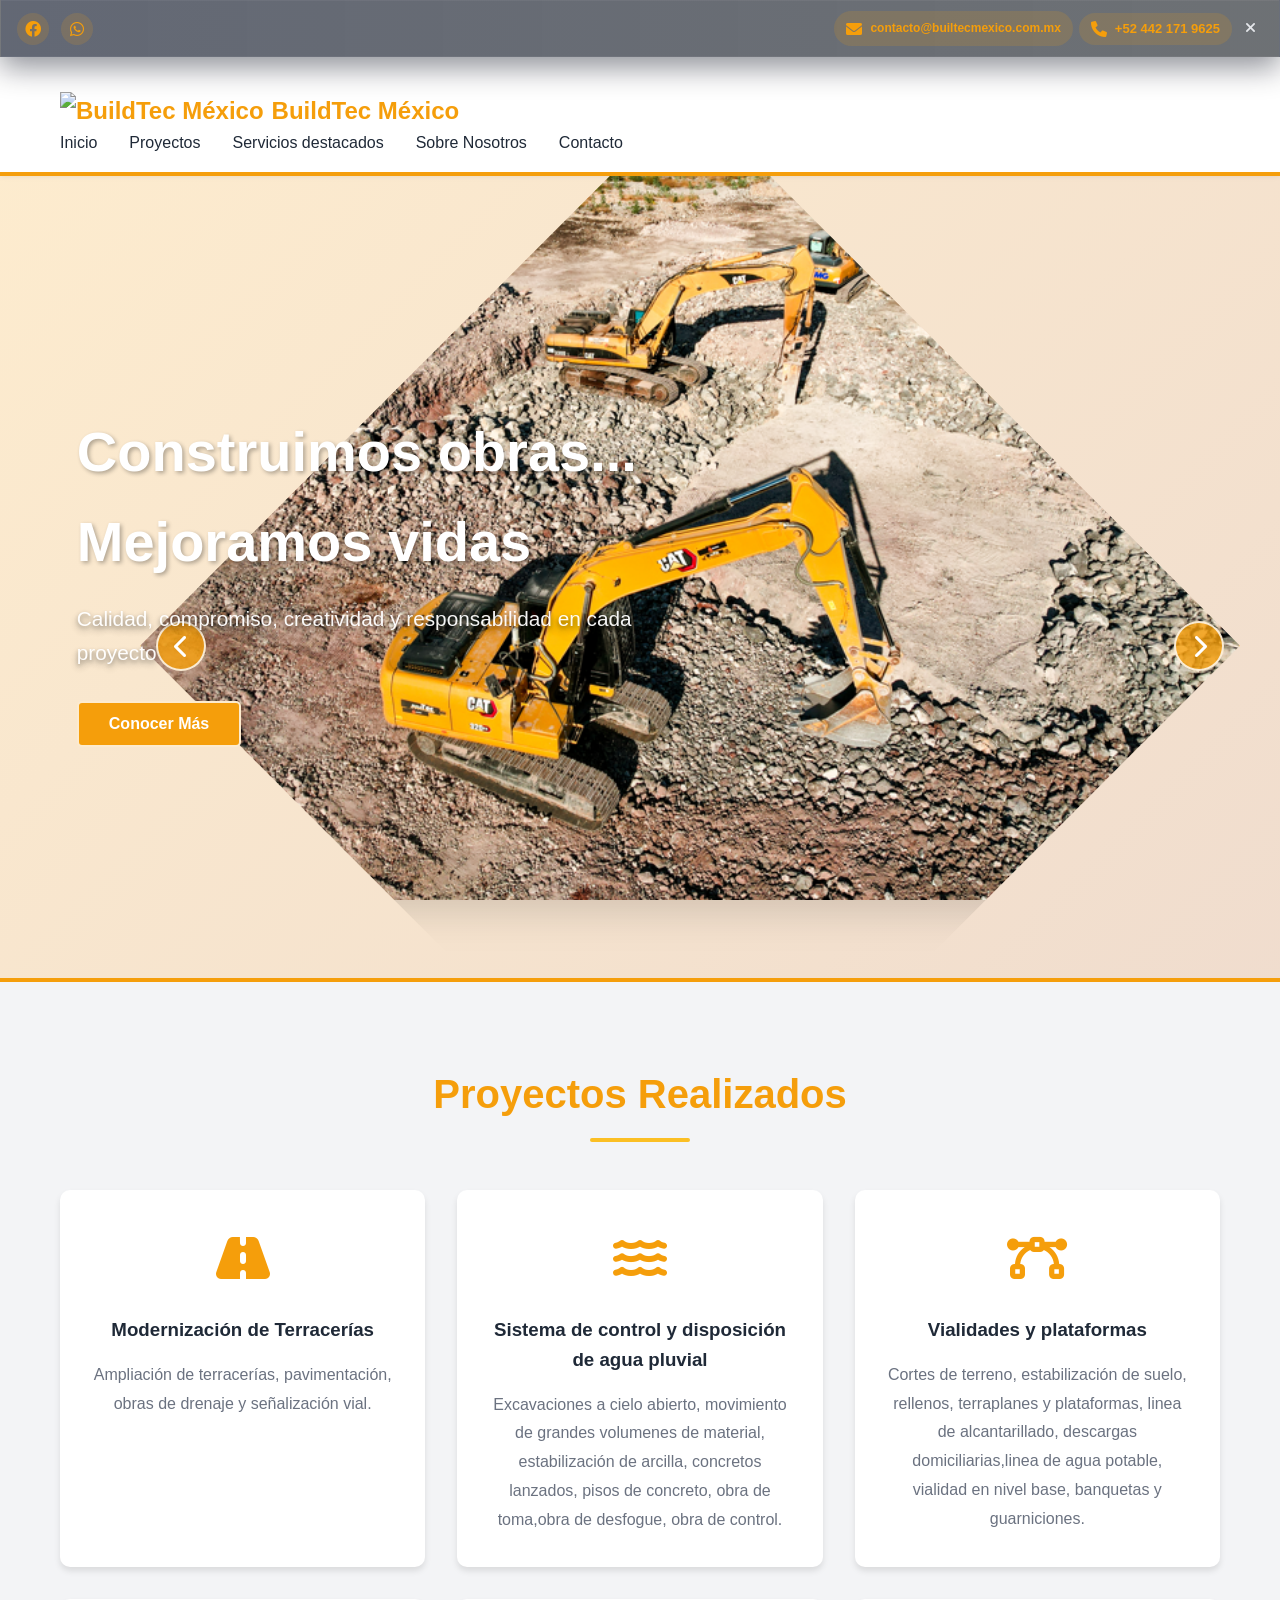
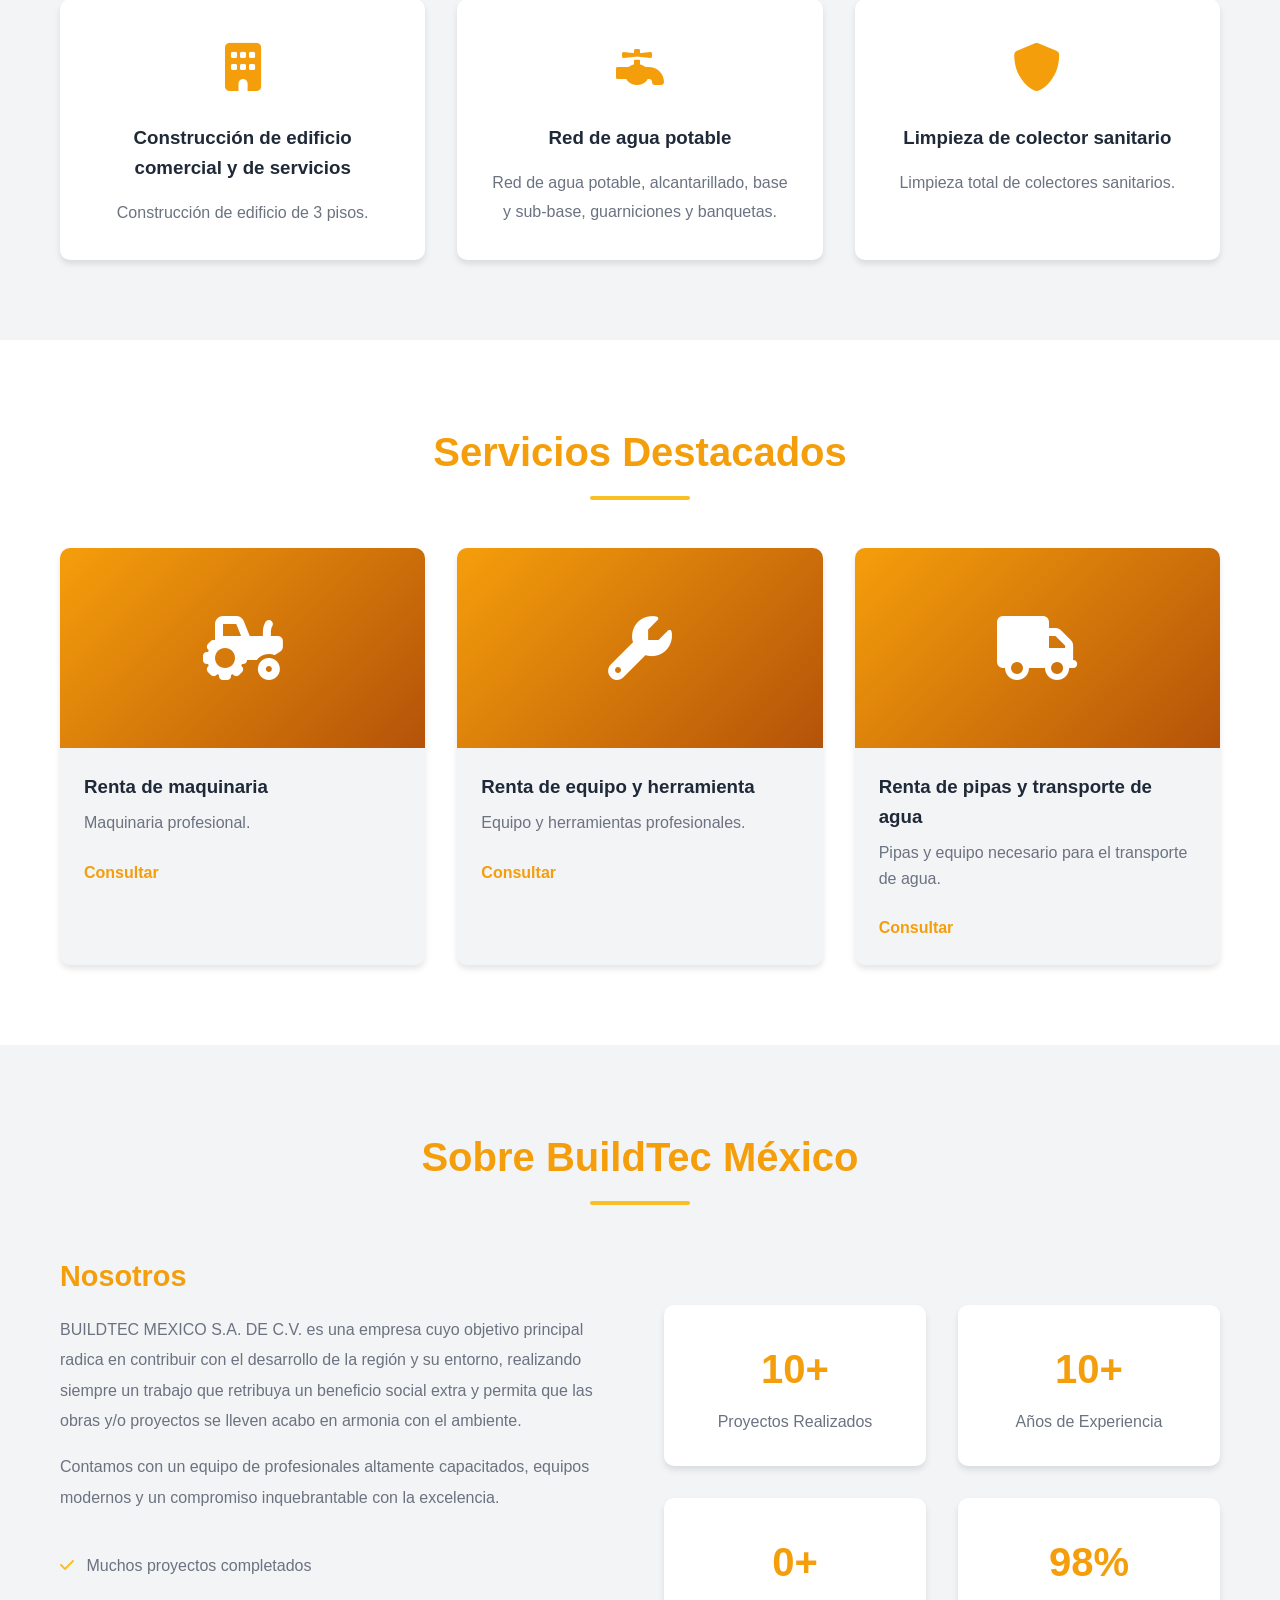
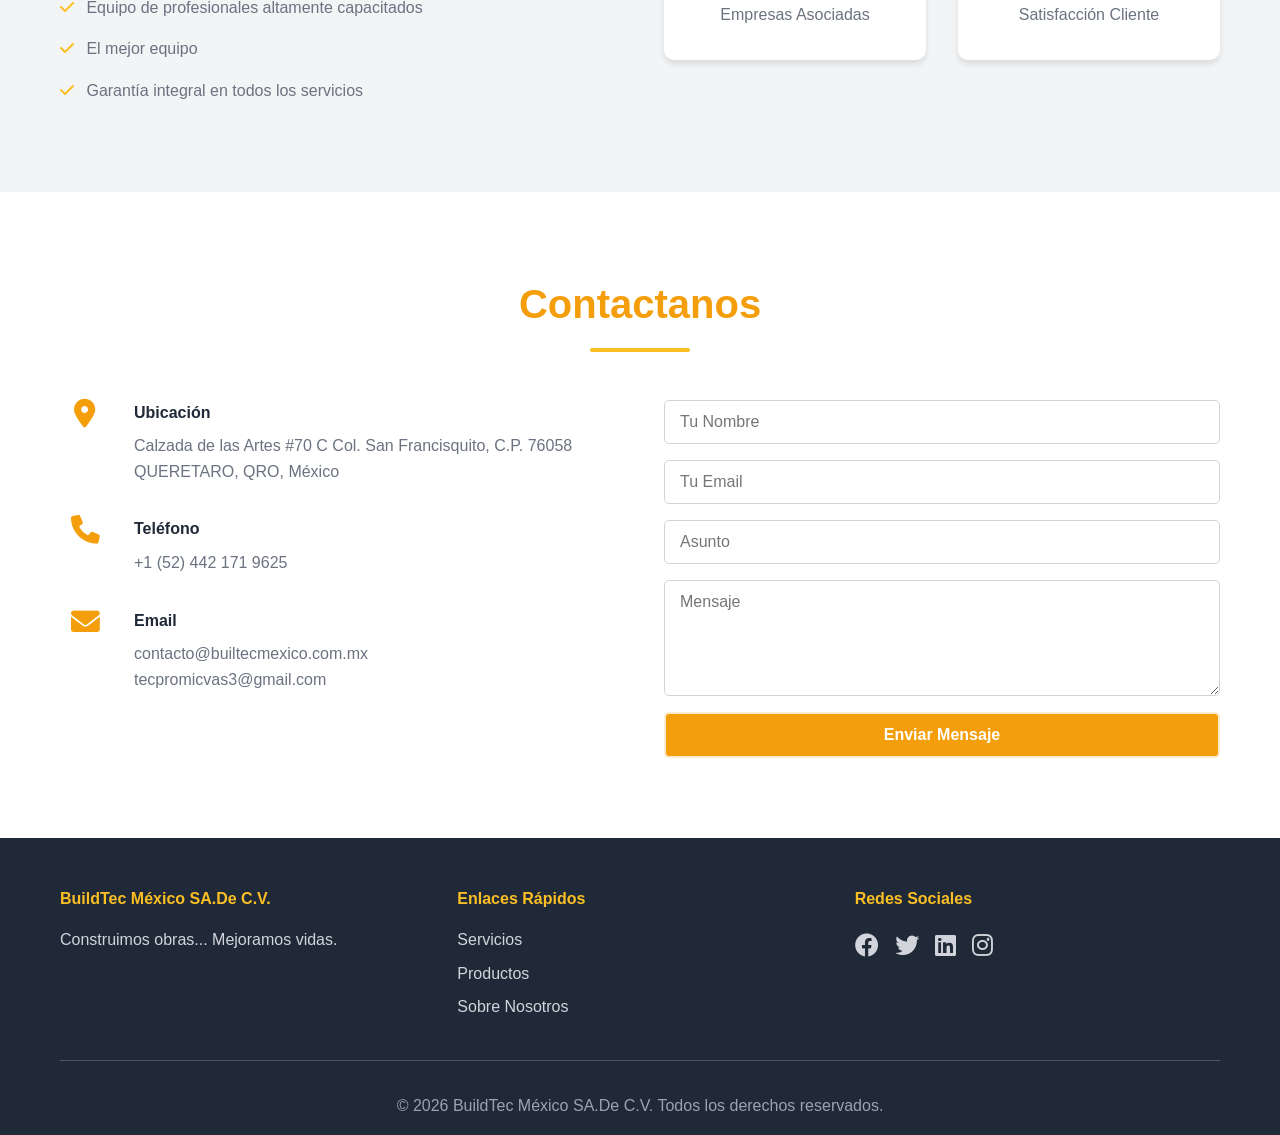
==== commit f535f74b: "Reemplazar icono de logo por imagen logo.png en la navegación" ====
--- a/index.html
+++ b/index.html
@@ -50,7 +50,7 @@
         <div class="container">
             <div class="nav-wrapper">
                 <div class="logo">
-                    <i class="fas fa-industry"></i>
+                    <img src="logo.png" alt="BuildTec México" style="height: 38px; width: auto; vertical-align: middle;" />
                     <span>BuildTec México</span>
                 </div>
                 <ul class="nav-menu" id="navMenu">
--- a/styles.css
+++ b/styles.css
@@ -103,7 +103,7 @@
     position: absolute;
     width: 1100px;
     height: 1100px;
-    background: url('icarsa1.jpeg') center/cover no-repeat;
+    background: url('icarsa1.png') center/cover no-repeat;
     background-attachment: fixed;
     background-size: cover;
     -webkit-background-size: cover;
@@ -112,11 +112,9 @@
     z-index: 1;
     right: 40px;
     top: -10%;
-    border: 5px solid rgba(245, 200, 120, 0.95);
-    /* stronger outer shadow and colored glow */
-    box-shadow: 0 60px 140px rgba(0, 0, 0, 0.75), 0 0 140px 40px rgba(245, 158, 11, 0.65);
-    /* drop-shadow to ensure shadow follows clip-path shape */
-    filter: drop-shadow(0 60px 140px rgba(0, 0, 0, 0.7));
+    border: 1.5px solid rgba(245, 200, 120, 0.95);
+    box-shadow: 0 10px 20px rgba(0,0,0,0.18), 0 0 20px 5px rgba(245,158,11,0.18);
+    filter: drop-shadow(0 10px 20px rgba(0,0,0,0.15));
     will-change: background-image, opacity;
     display: flex;
     align-items: center;
@@ -164,7 +162,7 @@
 
 .hero-overlay {
     position: absolute;
-    top: 0;2
+    top: 0;
     left: 0;
     right: 0;
     bottom: 0;
@@ -505,7 +503,7 @@
     color: var(--white);
     font-weight: 600;
 }
-.contact-bar .contact-action i { color: var(--primary-color); font-size: 18px }
+.contact-bar .contact-action i { color: var(--primary-color); font-size: 16px }
 .contact-bar .contact-text { display:block; font-size:13px; color: var(--white) }
 .contact-bar .contact-number { display:block; font-size:12px; color:#cbd5e1 }
 .social-icons { display:flex; align-items:center; gap:12px }
@@ -670,19 +668,23 @@
 
 @keyframes crossFade {
     from {
-        opacity: 0.98;
+        opacity: 0;
     }
     to {
         opacity: 1;
     }
 }
 
-.fade-transition {
-    animation: crossFade 0.05s ease-in-out !important;
+ .fade-transition {
+    animation: crossFade 0.8s ease-in-out !important;
 }
 
 /* Responsive */
 @media (max-width: 768px) {
+        .contact-cta i,
+        .contact-action-phone i {
+            font-size: 13px !important;
+        }
     .hamburger {
         display: flex;
     }
@@ -738,9 +740,9 @@
     }
     /* Contact bar más compacta en móviles */
     .contact-bar-inner {
-        min-height: 36px;
-        padding: 2px 4px !important;
-        font-size: 0.92rem;
+        min-height: 26px;
+        padding: 0 2px !important;
+        font-size: 0.85rem;
     }
     .contact-cta, .contact-cta.email, .contact-action-phone {
         padding: 4px 8px;
@@ -760,30 +762,39 @@
     }
     /* Hero más bajo y contenido ajustado */
     .hero {
-        min-height: 38vh;
+        min-height: 85vh;
         height: auto;
         padding-top: 60px;
         padding-bottom: 18px;
         flex-direction: column;
         align-items: flex-start;
     }
-    .hero-diamond {
-        height: 120px;
-        width: 90vw;
-        min-width: 0;
-        min-height: 0;
-        margin-bottom: 10px;
-        right: 0;
-        top: 0;
-        border-width: 1.5px;
-        box-shadow: 0 10px 20px rgba(0,0,0,0.18), 0 0 20px 5px rgba(245,158,11,0.18);
-        filter: drop-shadow(0 10px 20px rgba(0,0,0,0.15));
-    }
     .hero-content {
+        order: 1;
         max-width: 98vw;
         padding: 0.2rem 0.5rem 0.5rem 0.5rem;
         margin: 0;
         text-align: left;
+    }
+    .hero-diamond {
+        order: 2;
+        position: static;
+        width: 95vw;
+        height: 95vw;
+        max-width: 400px;
+        max-height: 400px;
+        min-width: 0;
+        min-height: 0;
+        margin-top: 60px;
+        margin-bottom: 0;
+        margin-left: auto;
+        margin-right: auto;
+        border-width: 1.5px;
+        box-shadow: 0 10px 20px rgba(0,0,0,0.18), 0 0 20px 5px rgba(245,158,11,0.18);
+        filter: drop-shadow(0 10px 20px rgba(0,0,0,0.15));
+        clip-path: none !important;
+        border-radius: 12px;
+        background-clip: border-box;
     }
     .hero-content h1 {
         font-size: 1.25rem;
@@ -881,6 +892,10 @@
 }
 
 @media (max-width: 480px) {
+        .contact-cta i,
+        .contact-action-phone i {
+            font-size: 11px !important;
+        }
     .hero-content h1 {
         font-size: 1.5rem;
     }
@@ -894,9 +909,9 @@
     }
     /* Contact bar aún más compacta */
     .contact-bar-inner {
-        min-height: 28px;
-        padding: 1px 2px !important;
-        font-size: 0.82rem;
+        min-height: 18px;
+        padding: 0 1px !important;
+        font-size: 0.75rem;
     }
     .contact-cta, .contact-cta.email, .contact-action-phone {
         padding: 2px 5px;
@@ -916,17 +931,28 @@
     }
     /* Hero aún más bajo y compacto */
     .hero {
-        min-height: 24vh;
+        min-height: 65vh;
         padding-top: 36px;
         padding-bottom: 8px;
     }
+    .hero-content {
+        order: 1;
+        padding: 0.1rem 0.2rem 0.3rem 0.2rem;
+    }
     .hero-diamond {
-        height: 70px;
-        width: 96vw;
-        margin-bottom: 6px;
-    }
-    .hero-content {
-        padding: 0.1rem 0.2rem 0.3rem 0.2rem;
+        order: 2;
+        position: static;
+        width: 95vw;
+        height: 95vw;
+        max-width: 280px;
+        max-height: 280px;
+        margin-top: 44px;
+        margin-bottom: 0;
+        margin-left: auto;
+        margin-right: auto;
+        clip-path: none !important;
+        border-radius: 10px;
+        background-clip: border-box;
     }
     .hero-content h1 {
         font-size: 1rem;
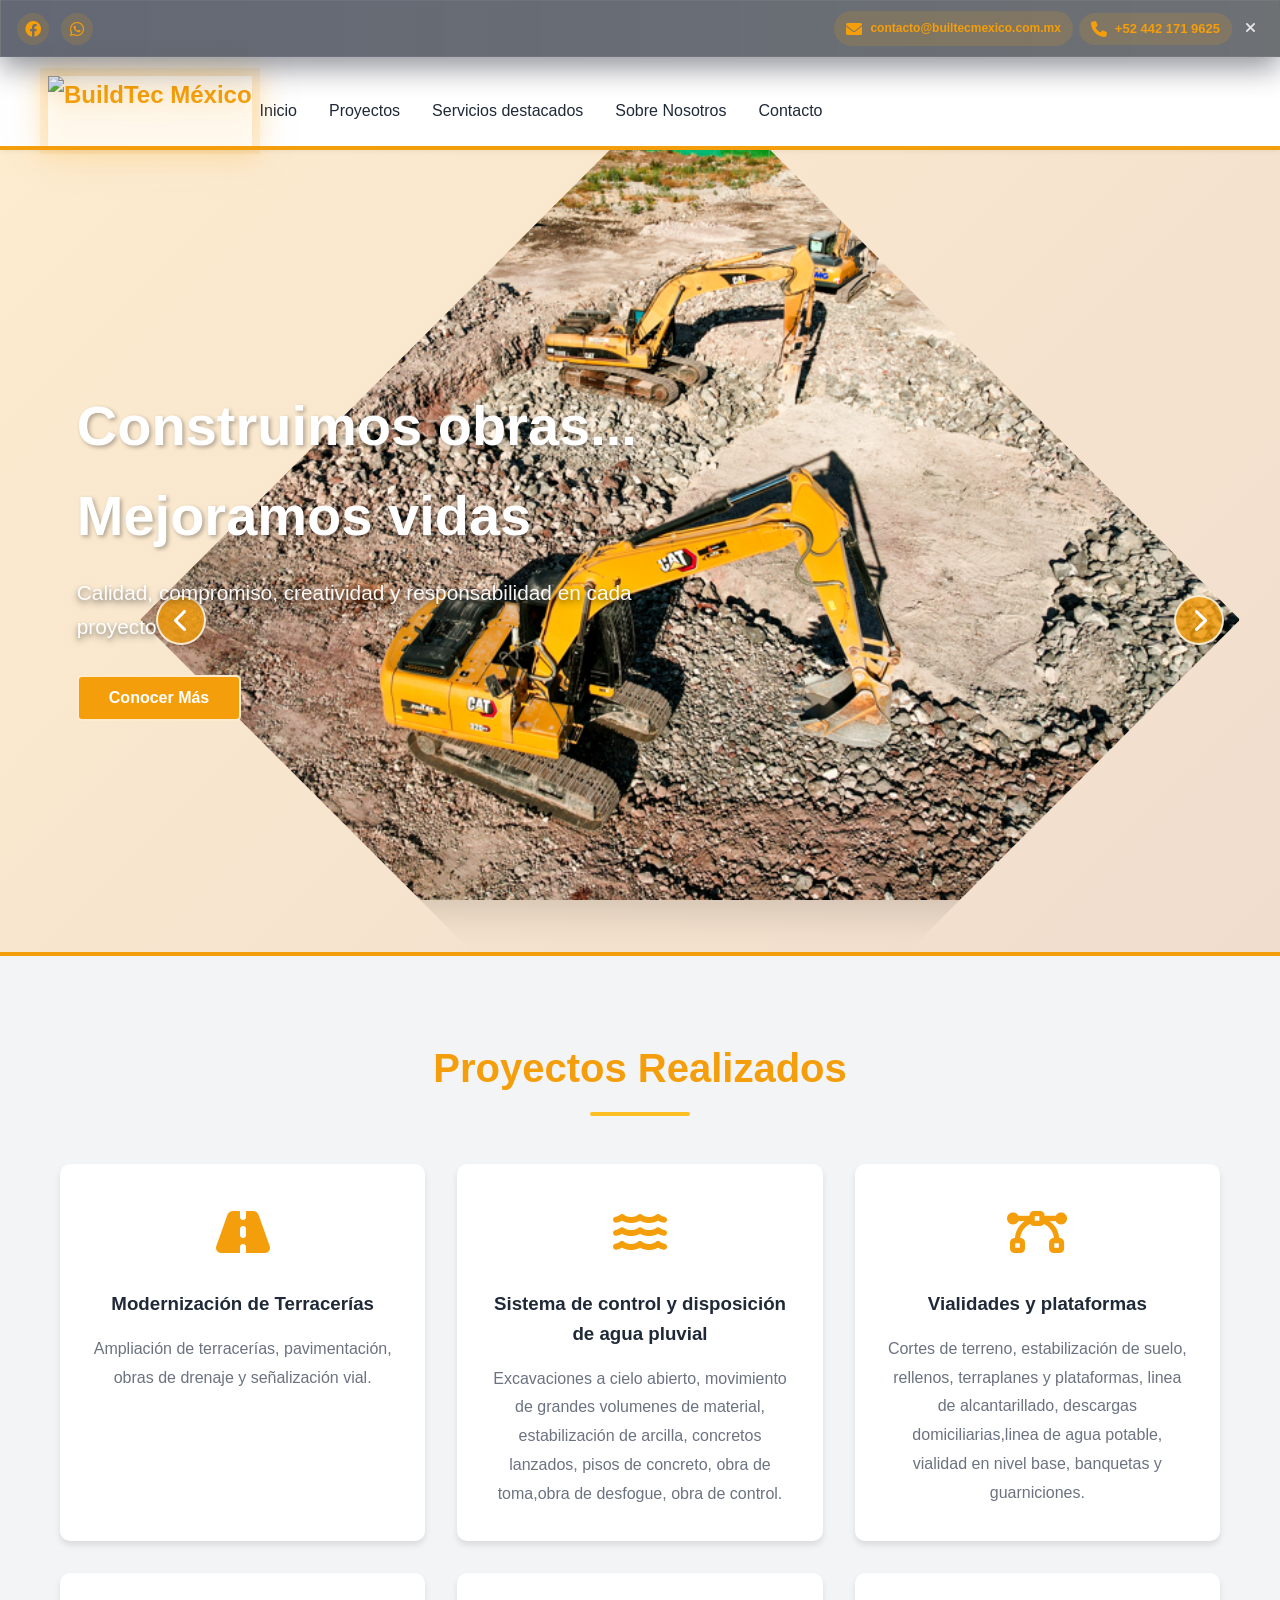
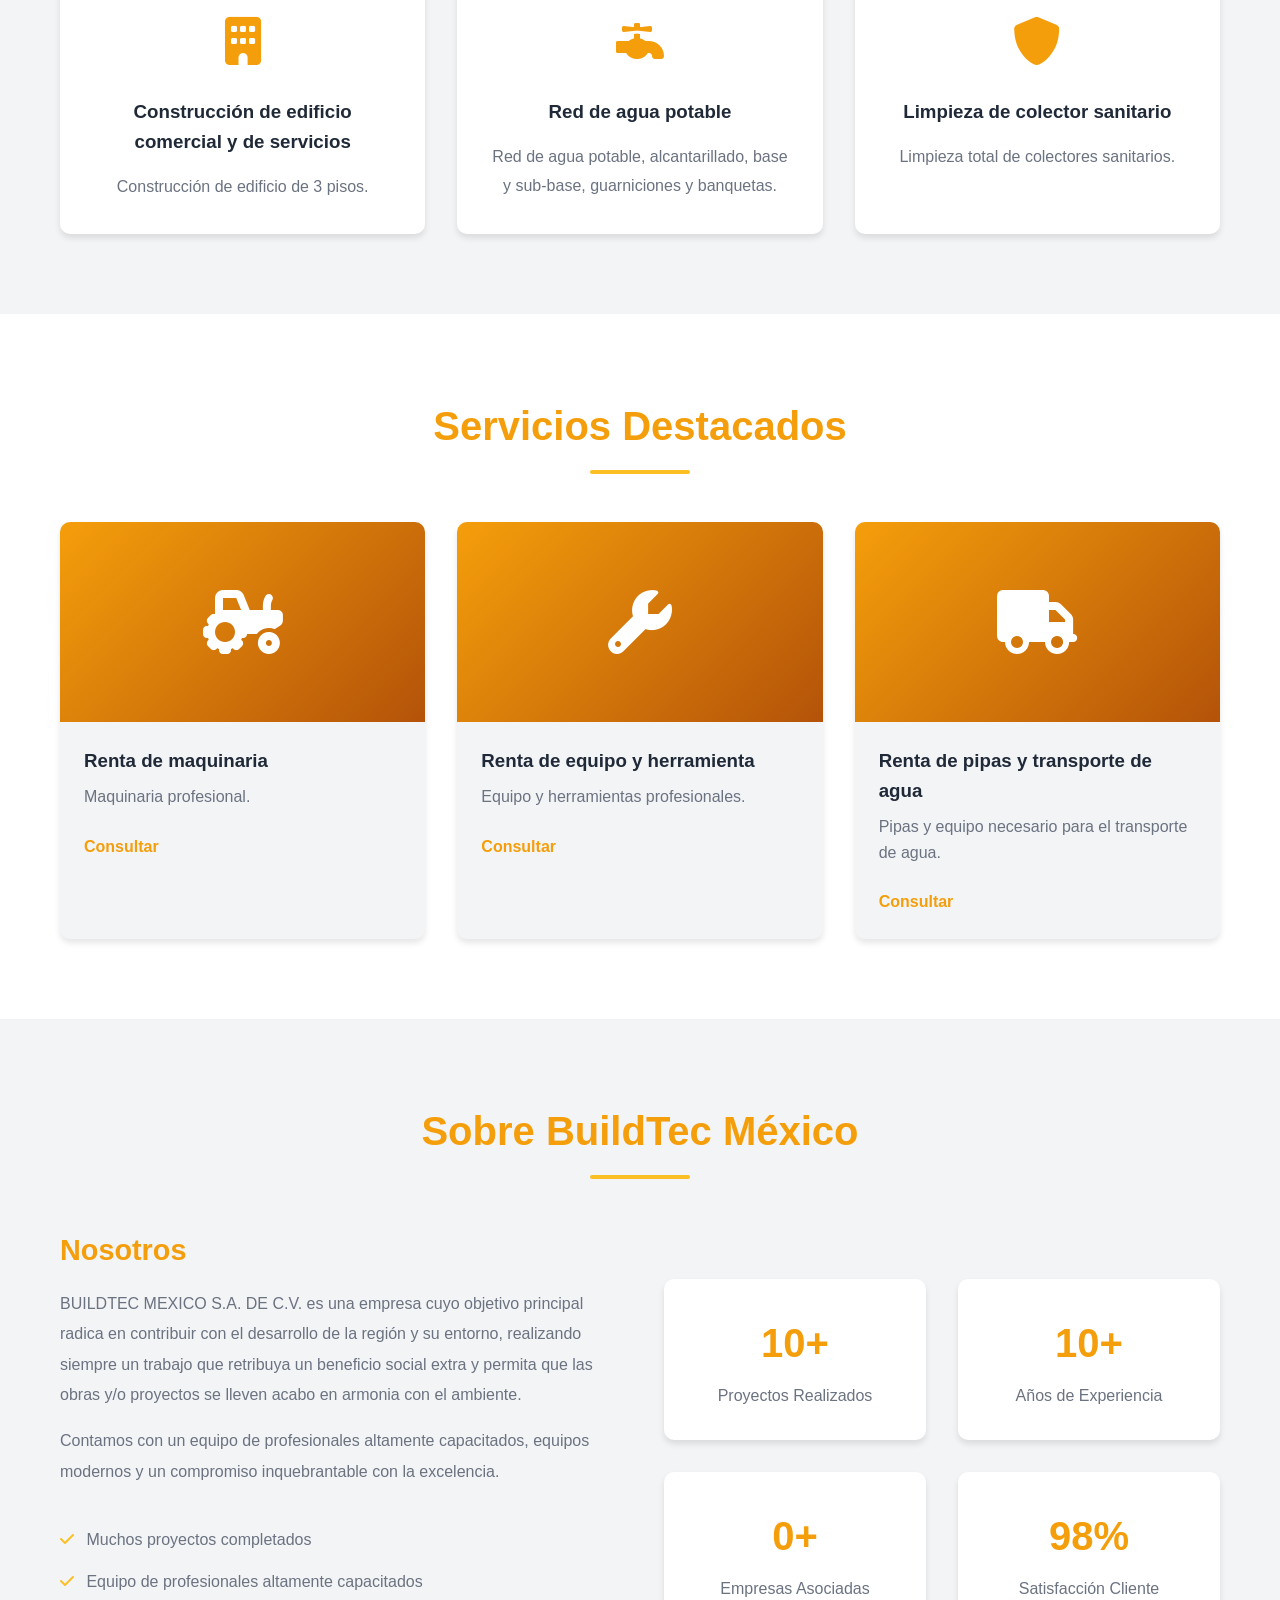
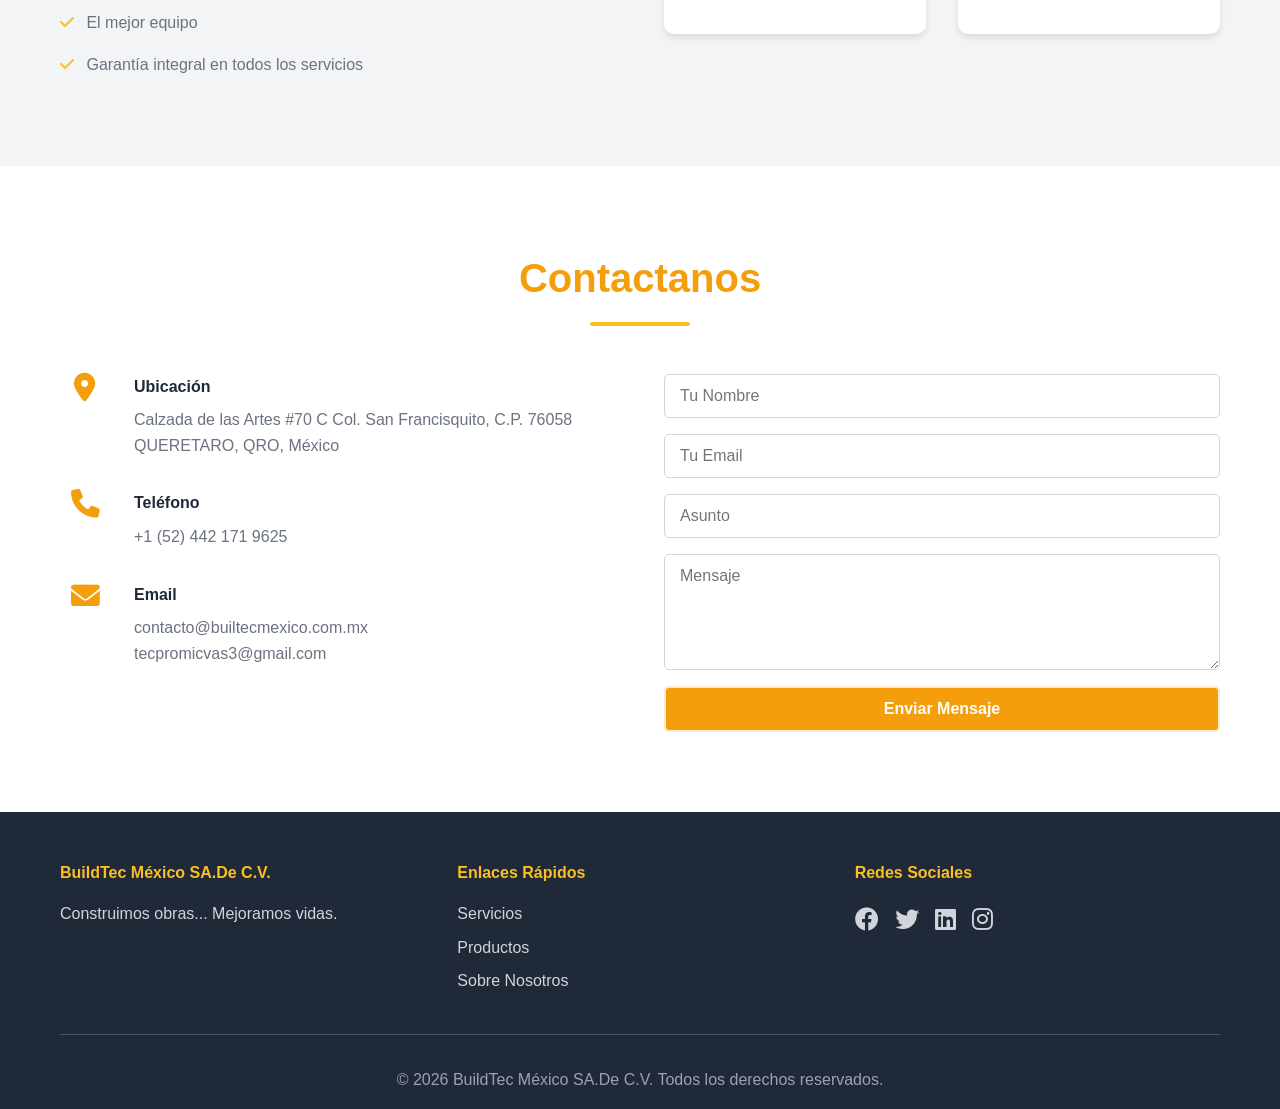
==== commit 140fda2e: "Logo alineado a la izquierda en escritorio y corrección de estilos" ====
--- a/index.html
+++ b/index.html
@@ -50,8 +50,7 @@
         <div class="container">
             <div class="nav-wrapper">
                 <div class="logo">
-                    <img src="logo.png" alt="BuildTec México" style="height: 38px; width: auto; vertical-align: middle;" />
-                    <span>BuildTec México</span>
+                    <img src="logo1.png" alt="BuildTec México" class="logo-img" />
                 </div>
                 <ul class="nav-menu" id="navMenu">
                     <li><a href="#inicio">Inicio</a></li>
--- a/styles.css
+++ b/styles.css
@@ -27,9 +27,31 @@
 }
 
 .container {
-    max-width: 1200px;
-    margin: 0 auto;
-    padding: 0 20px;
+        max-width: 1200px;
+        margin: 0 auto;
+        padding: 0 20px;
+}
+
+@media (min-width: 900px) {
+    .navbar .container {
+        display: flex;
+        align-items: center;
+        padding-left: 0;
+    }
+    .nav-wrapper {
+        display: flex;
+        align-items: center;
+        width: 100%;
+    }
+    .logo {
+        margin-left: 0;
+        padding-left: 0;
+        min-width: 0;
+        display: flex;
+        align-items: center;
+        justify-content: flex-start;
+    }
+}
 }
 
 /* Navegación */
@@ -50,6 +72,18 @@
 
 .logo i {
     font-size: 2rem;
+}
+
+.logo-img {
+    height: 70px;
+    width: auto;
+    filter: drop-shadow(0 0 12px rgba(245, 158, 11, 0.5));
+    image-rendering: auto;
+    border-radius: 0;
+    background: rgba(255,255,255,0.2);
+    transition: filter 0.3s, box-shadow 0.3s;
+    box-shadow: 0 0 0 8px rgba(245,158,11,0.10), 0 0 32px 8px rgba(245,158,11,0.15);
+    margin: 0 8px;
 }
 
 .nav-menu {
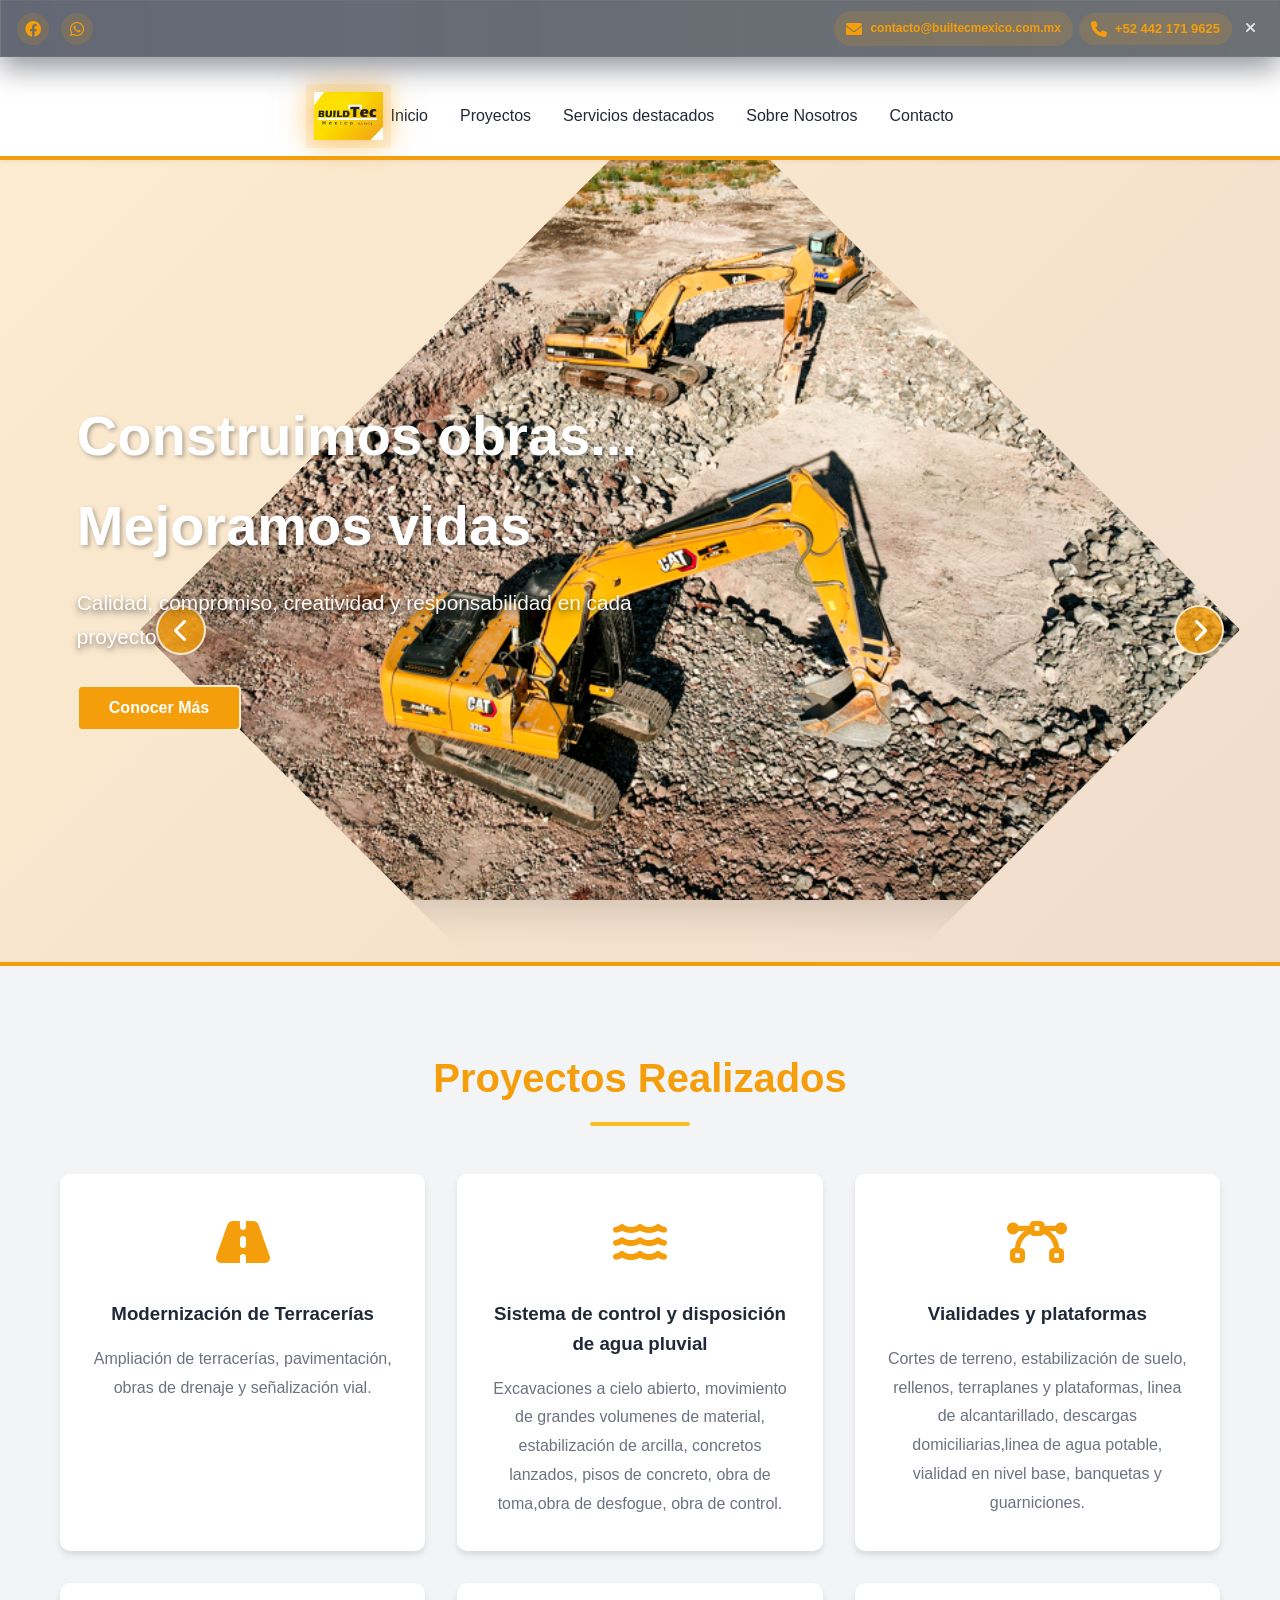
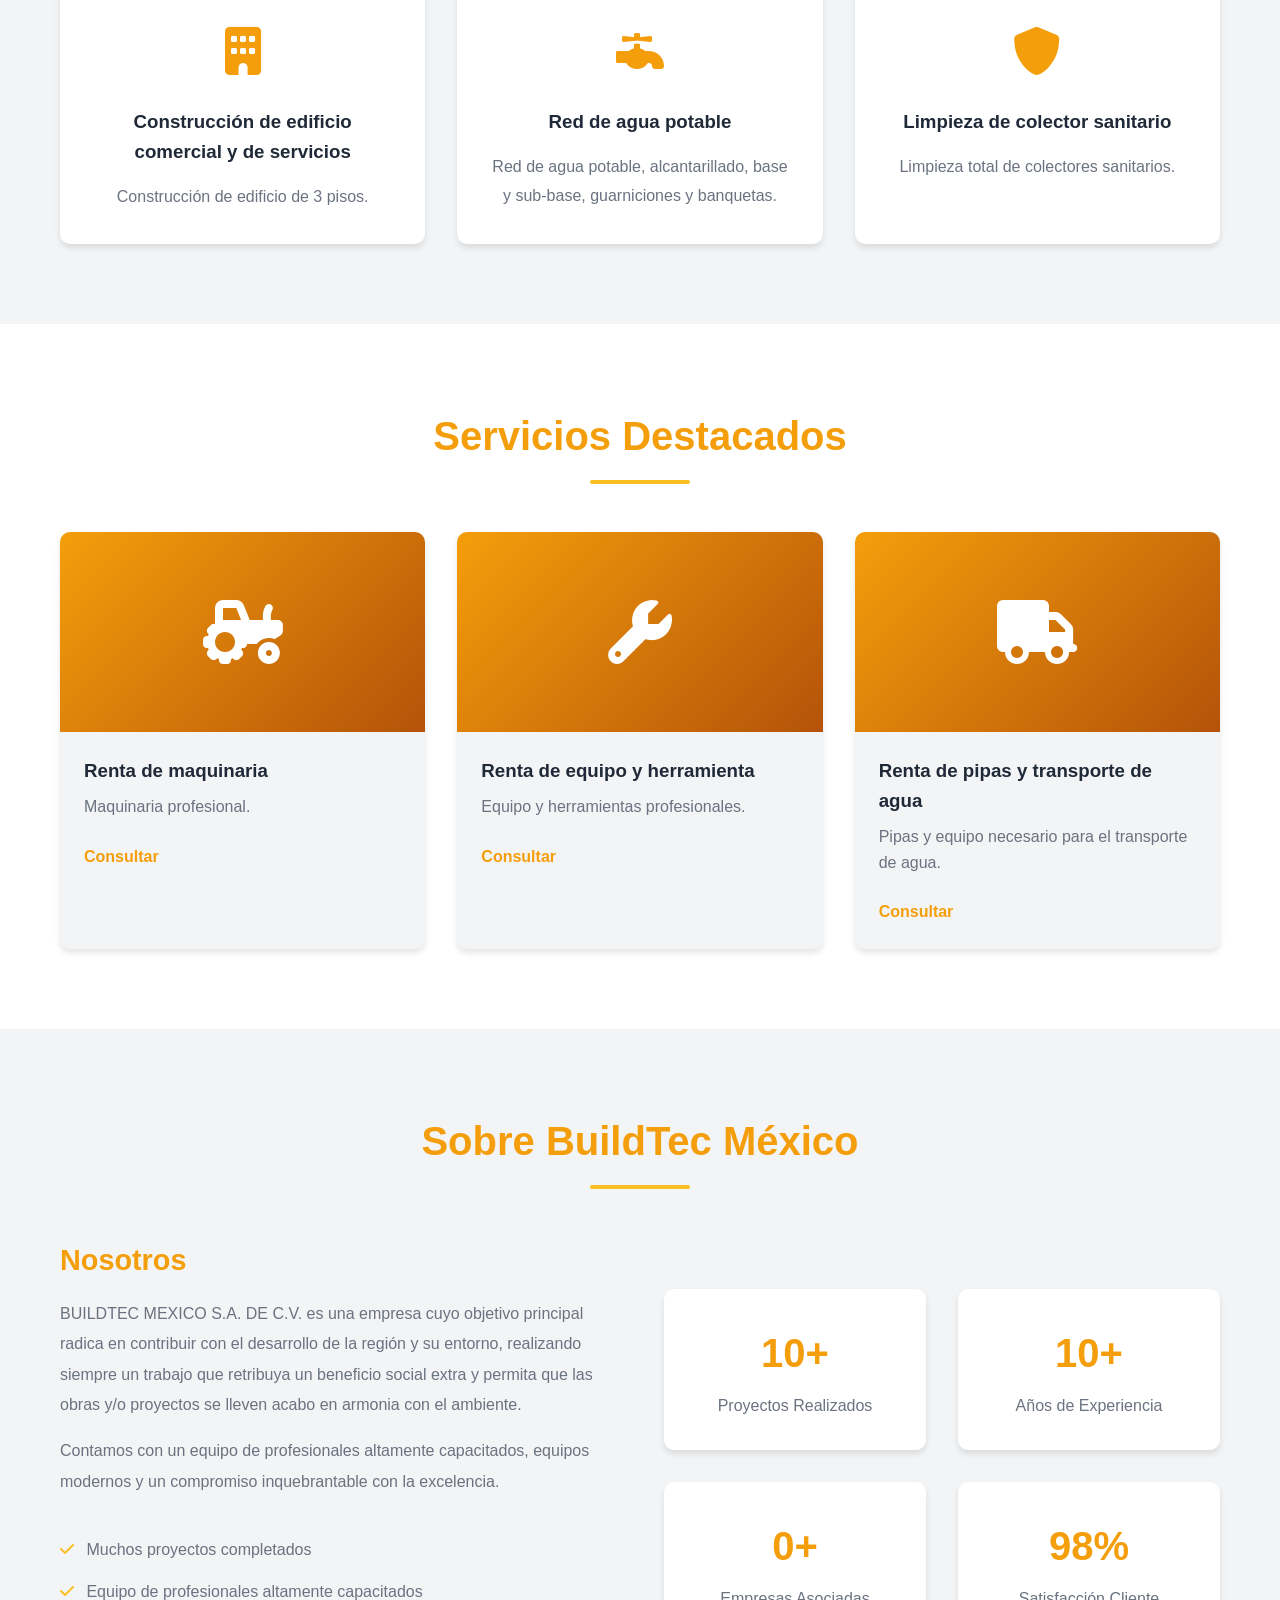
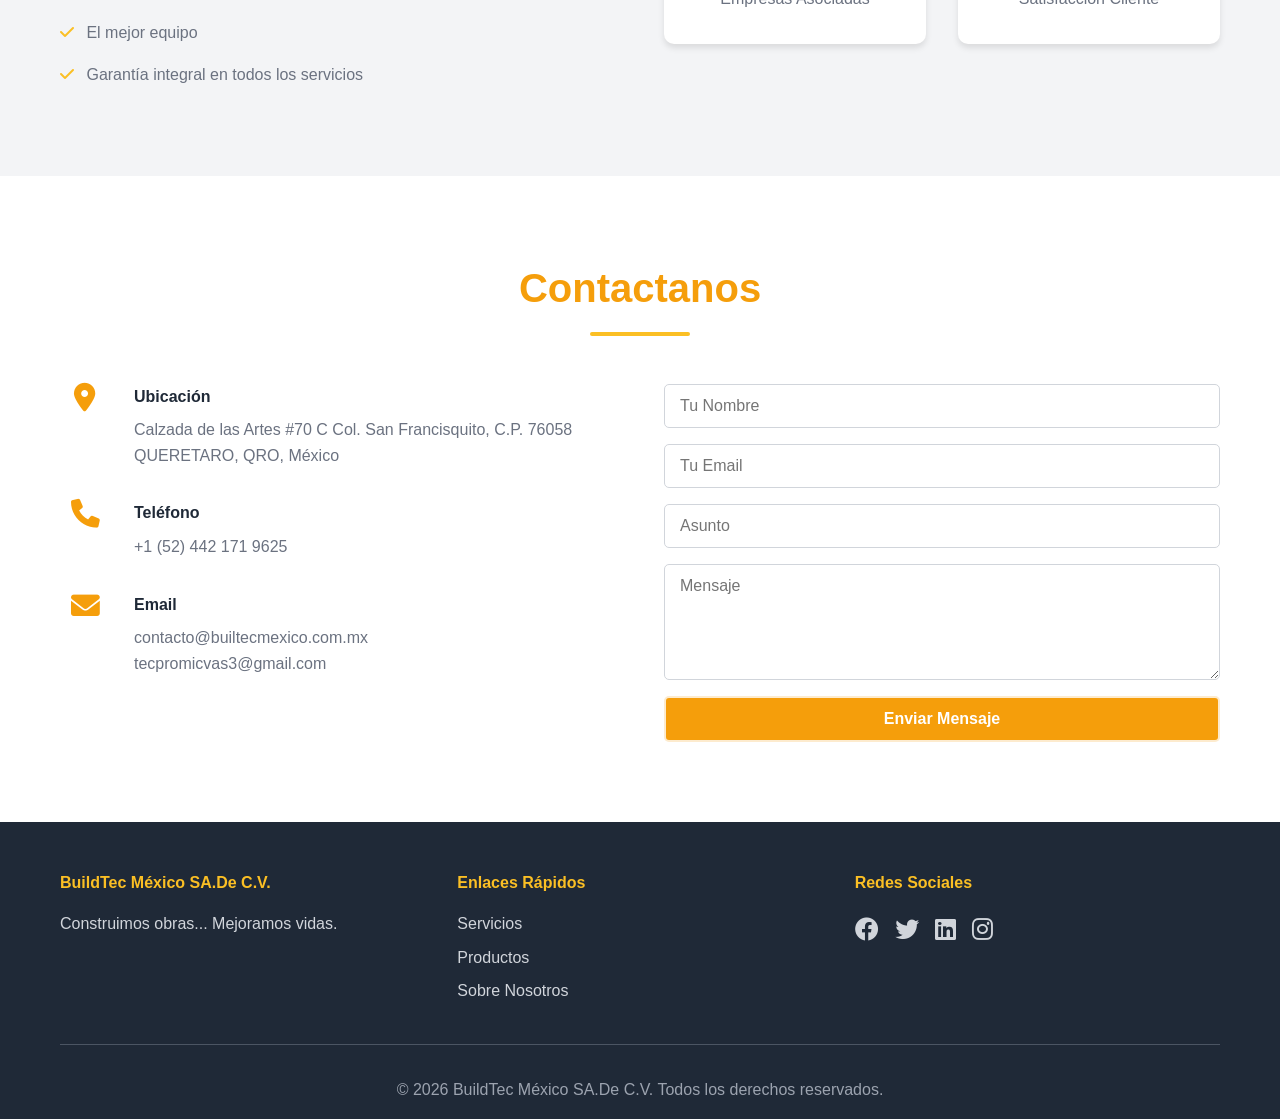
==== commit 2257213f: "Cambiar logo a logo2.png" ====
--- a/index.html
+++ b/index.html
@@ -50,7 +50,7 @@
         <div class="container">
             <div class="nav-wrapper">
                 <div class="logo">
-                    <img src="logo1.png" alt="BuildTec México" class="logo-img" />
+                    <img src="logo2.png" alt="BuildTec México" class="logo-img" />
                 </div>
                 <ul class="nav-menu" id="navMenu">
                     <li><a href="#inicio">Inicio</a></li>
--- a/styles.css
+++ b/styles.css
@@ -33,15 +33,21 @@
 }
 
 @media (min-width: 900px) {
+        .logo-img {
+            height: 100px;
+            max-width: 320px;
+        }
     .navbar .container {
         display: flex;
         align-items: center;
+        height: 100%;
         padding-left: 0;
     }
     .nav-wrapper {
         display: flex;
         align-items: center;
         width: 100%;
+        height: 100%;
     }
     .logo {
         margin-left: 0;
@@ -49,9 +55,17 @@
         min-width: 0;
         display: flex;
         align-items: center;
-        justify-content: flex-start;
-    }
-}
+        height: 100%;
+    }
+    .logo-img {
+        display: block;
+        align-self: center;
+    }
+    .navbar {
+        min-height: 80px;
+        display: flex;
+        align-items: center;
+    }
 }
 
 /* Navegación */
@@ -75,7 +89,7 @@
 }
 
 .logo-img {
-    height: 70px;
+    height: 48px;
     width: auto;
     filter: drop-shadow(0 0 12px rgba(245, 158, 11, 0.5));
     image-rendering: auto;
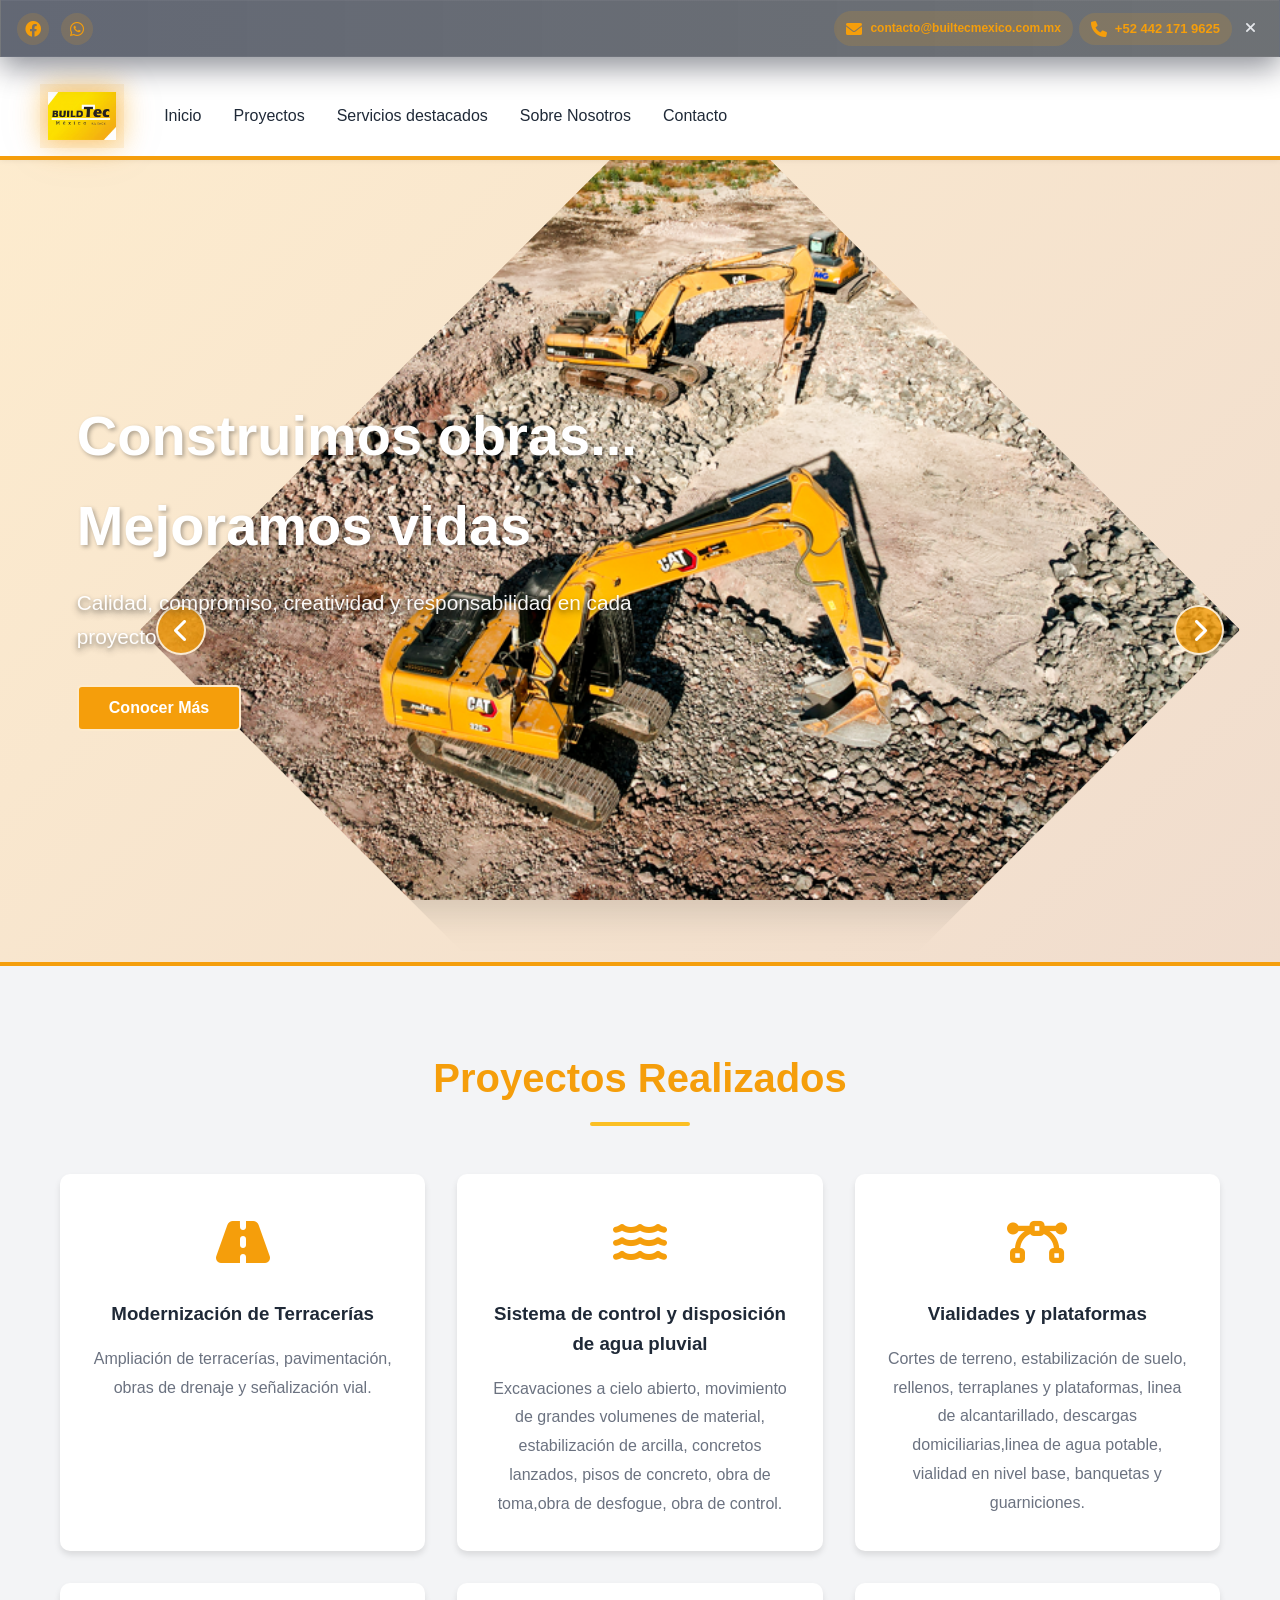
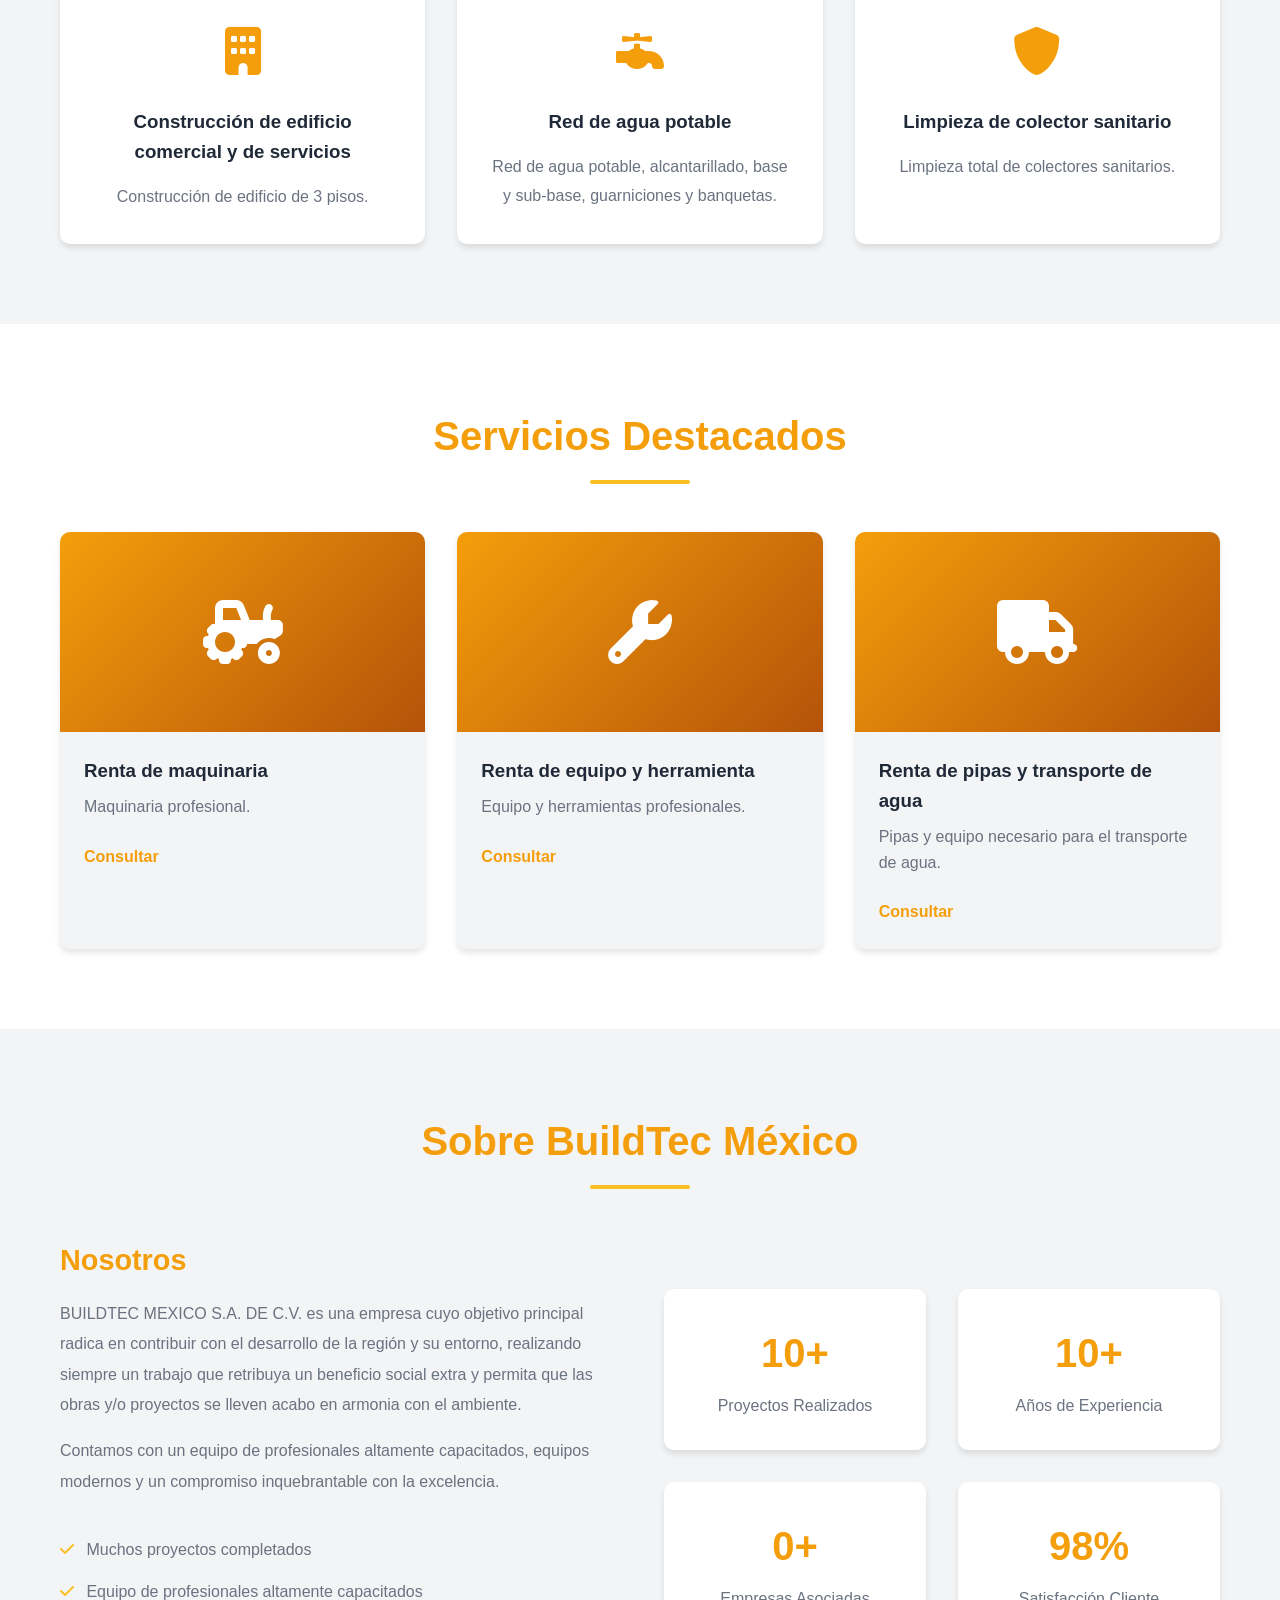
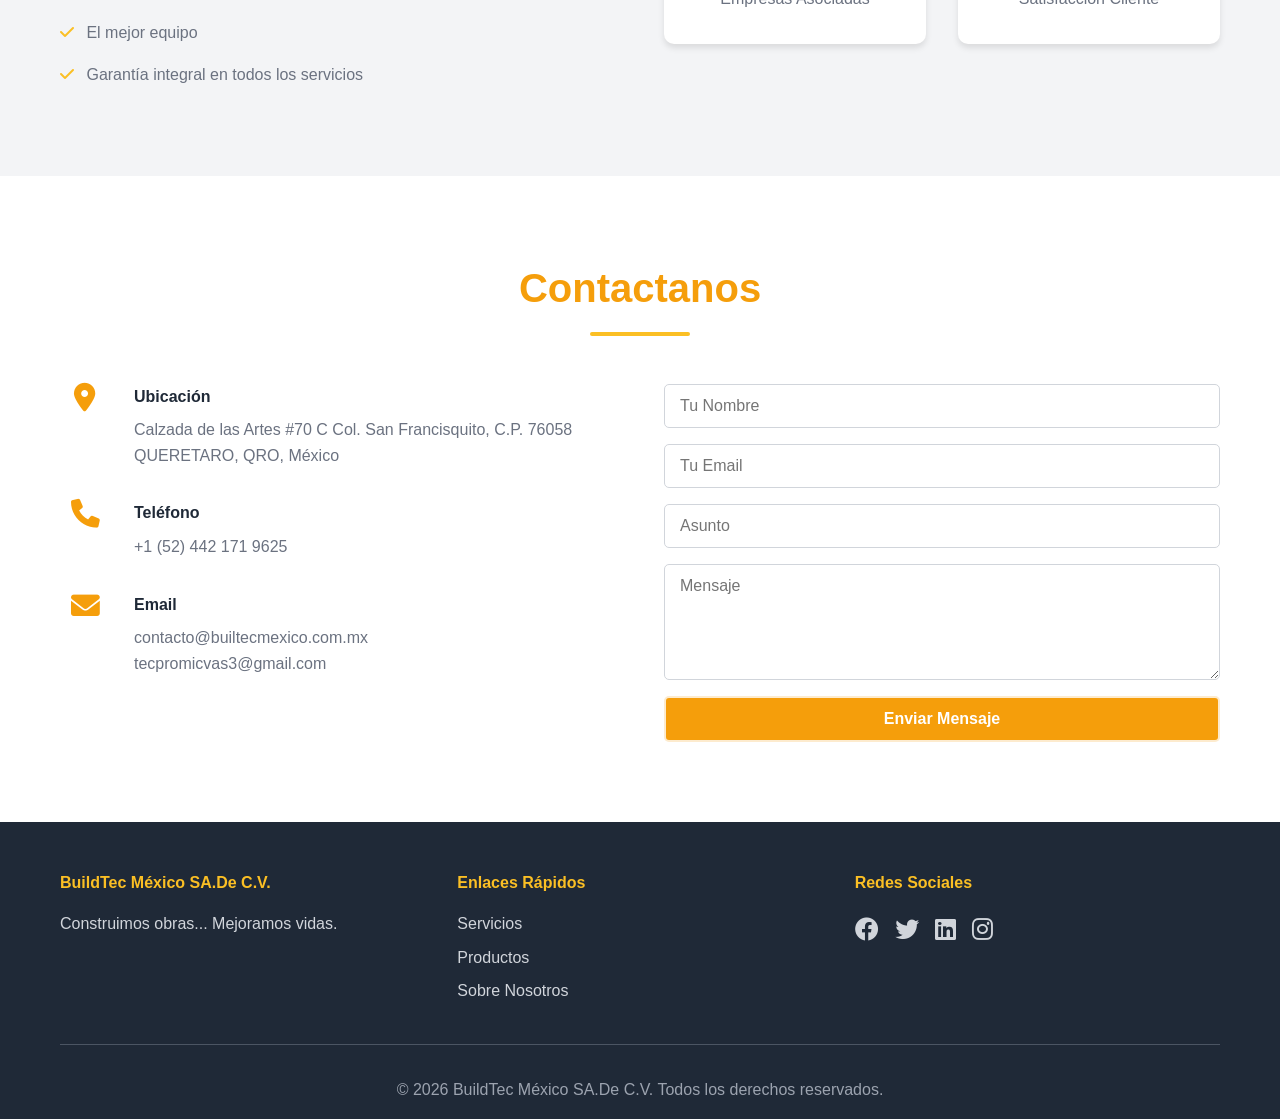
==== commit 1b7e6ec9: "Agregar página de detalle de servicio con carrusel y navegación desde service cards" ====
--- a/index.html
+++ b/index.html
@@ -9,7 +9,7 @@
     <link rel="stylesheet" href="https://cdnjs.cloudflare.com/ajax/libs/font-awesome/6.0.0/css/all.min.css">
 </head>
 
-<body>
+<body class="has-top-contact">
     <!-- Contact bar (fixed) -->
     <div class="contact-bar" id="contactBar" role="region" aria-label="Barra de contacto">
         <div class="contact-bar-inner">
@@ -91,14 +91,14 @@
         <div class="container">
             <h2 class="section-title">Proyectos Realizados</h2>
             <div class="services-grid">
-                <div class="service-card">
+                <div class="service-card" data-service-id="0" role="button" tabindex="0" aria-label="Modernización de Terracerías">
                     <div class="service-icon">
                         <i class="fas fa-road"></i>
                     </div>
                     <h3>Modernización de Terracerías</h3>
                     <p>Ampliación de terracerías, pavimentación, obras de drenaje y señalización vial.</p>
                 </div>
-                <div class="service-card">
+                <div class="service-card" data-service-id="1" role="button" tabindex="0" aria-label="Sistema de control y disposición de agua pluvial">
                     <div class="service-icon">
                         <i class="fas fa-water"></i>
                     </div>
@@ -107,7 +107,7 @@
                         arcilla, concretos lanzados, pisos de concreto, obra de toma,obra de desfogue, obra de control.
                     </p>
                 </div>
-                <div class="service-card">
+                <div class="service-card" data-service-id="2" role="button" tabindex="0" aria-label="Vialidades y plataformas">
                     <div class="service-icon">
                         <i class="fas fa-bezier-curve"></i>
                     </div>
@@ -116,21 +116,21 @@
                         alcantarillado, descargas domiciliarias,linea de agua potable, vialidad en nivel base, banquetas
                         y guarniciones.</p>
                 </div>
-                <div class="service-card">
+                <div class="service-card" data-service-id="3" role="button" tabindex="0" aria-label="Construcción de edificio comercial y de servicios">
                     <div class="service-icon">
                         <i class="fas fa-building"></i>
                     </div>
                     <h3>Construcción de edificio comercial y de servicios</h3>
                     <p>Construcción de edificio de 3 pisos.</p>
                 </div>
-                <div class="service-card">
+                <div class="service-card" data-service-id="4" role="button" tabindex="0" aria-label="Red de agua potable">
                     <div class="service-icon">
                         <i class="fas fa-faucet"></i>
                     </div>
                     <h3>Red de agua potable</h3>
                     <p>Red de agua potable, alcantarillado, base y sub-base, guarniciones y banquetas.</p>
                 </div>
-                <div class="service-card">
+                <div class="service-card" data-service-id="5" role="button" tabindex="0" aria-label="Limpieza de colector sanitario">
                     <div class="service-icon">
                         <i class="fas fa-shield-alt"></i>
                     </div>
--- a/styles.css
+++ b/styles.css
@@ -1,3 +1,28 @@
+@media (max-width: 899px) {
+    .nav-wrapper {
+        display: flex;
+        align-items: center;
+        justify-content: space-between;
+        flex-direction: row;
+    }
+    .logo {
+        order: 1;
+        margin-left: 0;
+    }
+    .nav-menu {
+        display: none;
+    }
+    .hamburger {
+        display: flex !important;
+        order: 2;
+        margin-right: 0;
+        position: static;
+        right: 0;
+        top: 0;
+        transform: none;
+        z-index: auto;
+    }
+}
 * {
     margin: 0;
     padding: 0;
@@ -33,9 +58,40 @@
 }
 
 @media (min-width: 900px) {
+            .nav-wrapper {
+                position: relative;
+            }
+            .hamburger {
+                display: none !important;
+                position: static;
+                right: auto;
+                top: auto;
+                transform: none;
+                z-index: auto;
+            }
+        .logo {
+            position: static;
+            margin-left: 0;
+            padding-left: 0;
+            background: transparent;
+            display: flex;
+            align-items: center;
+            pointer-events: auto;
+            z-index: auto;
+        }
         .logo-img {
-            height: 100px;
-            max-width: 320px;
+            height: 520px;
+            max-width: 1600px;
+            box-shadow: 0 12px 32px 0 rgba(0,0,0,0.18), 0 0 0 8px rgba(245,158,11,0.10);
+            position: static;
+            z-index: auto;
+            pointer-events: auto;
+            margin-right: 2.5rem;
+        }
+        .nav-wrapper {
+            display: flex;
+            align-items: center;
+            gap: 2.5rem;
         }
     .navbar .container {
         display: flex;
@@ -43,29 +99,7 @@
         height: 100%;
         padding-left: 0;
     }
-    .nav-wrapper {
-        display: flex;
-        align-items: center;
-        width: 100%;
-        height: 100%;
-    }
-    .logo {
-        margin-left: 0;
-        padding-left: 0;
-        min-width: 0;
-        display: flex;
-        align-items: center;
-        height: 100%;
-    }
-    .logo-img {
-        display: block;
-        align-self: center;
-    }
-    .navbar {
-        min-height: 80px;
-        display: flex;
-        align-items: center;
-    }
+    /* Eliminado bloque duplicado para evitar sobrescribir el tamaño grande del logo */
 }
 
 /* Navegación */
@@ -336,6 +370,139 @@
 .service-card p {
     color: #6b7280;
     line-height: 1.8;
+}
+
+.service-card[data-service-id] {
+    cursor: pointer;
+}
+
+.service-detail-page {
+    padding: 4rem 0;
+    background: var(--light-bg);
+}
+
+.service-detail-card {
+    background: var(--white);
+    border-radius: 20px;
+    box-shadow: var(--shadow);
+    padding: 2.5rem;
+    max-width: 1000px;
+    margin: 0 auto;
+}
+
+.service-detail-header {
+    text-align: left;
+    margin-bottom: 2rem;
+}
+
+.service-detail-header h1 {
+    margin-bottom: 1rem;
+    font-size: 2.6rem;
+}
+
+.service-detail-header p {
+    color: #4b5563;
+    line-height: 1.8;
+    margin-bottom: 1.5rem;
+    max-width: 760px;
+}
+
+.service-detail-card .btn-secondary {
+    display: inline-block;
+    padding: 0.95rem 1.6rem;
+    border-radius: 999px;
+    background: var(--secondary-color);
+    color: var(--white);
+    text-decoration: none;
+    font-weight: 600;
+    transition: background 0.3s ease;
+}
+
+.service-detail-card .btn-secondary:hover {
+    background: #92400e;
+}
+
+.service-carousel {
+    background: #111;
+    border-radius: 24px;
+    overflow: hidden;
+    position: relative;
+}
+
+.service-carousel img {
+    width: 100%;
+    height: auto;
+    display: block;
+    object-fit: cover;
+}
+
+.carousel-controls {
+    position: absolute;
+    top: 50%;
+    left: 0;
+    right: 0;
+    display: flex;
+    justify-content: space-between;
+    transform: translateY(-50%);
+    padding: 0 1rem;
+    pointer-events: none;
+}
+
+.carousel-button {
+    pointer-events: auto;
+    width: 52px;
+    height: 52px;
+    border-radius: 50%;
+    border: none;
+    background: rgba(255,255,255,0.92);
+    color: #111;
+    font-size: 1.5rem;
+    cursor: pointer;
+    display: flex;
+    align-items: center;
+    justify-content: center;
+    transition: transform 0.2s ease, background 0.2s ease;
+}
+
+.carousel-button:hover {
+    transform: scale(1.05);
+    background: rgba(255,255,255,1);
+}
+
+.carousel-thumbnails {
+    display: flex;
+    gap: 0.75rem;
+    margin-top: 1.25rem;
+    flex-wrap: wrap;
+    justify-content: center;
+}
+
+.carousel-thumb {
+    width: 90px;
+    height: 70px;
+    border-radius: 14px;
+    overflow: hidden;
+    border: 2px solid transparent;
+    cursor: pointer;
+}
+
+.carousel-thumb img {
+    width: 100%;
+    height: 100%;
+    object-fit: cover;
+}
+
+.carousel-thumb.active {
+    border-color: var(--primary-color);
+}
+
+.service-detail-not-found {
+    text-align: center;
+    padding: 3rem 1rem;
+}
+
+.service-detail-not-found h2 {
+    margin-bottom: 1rem;
 }
 
 /* Productos */
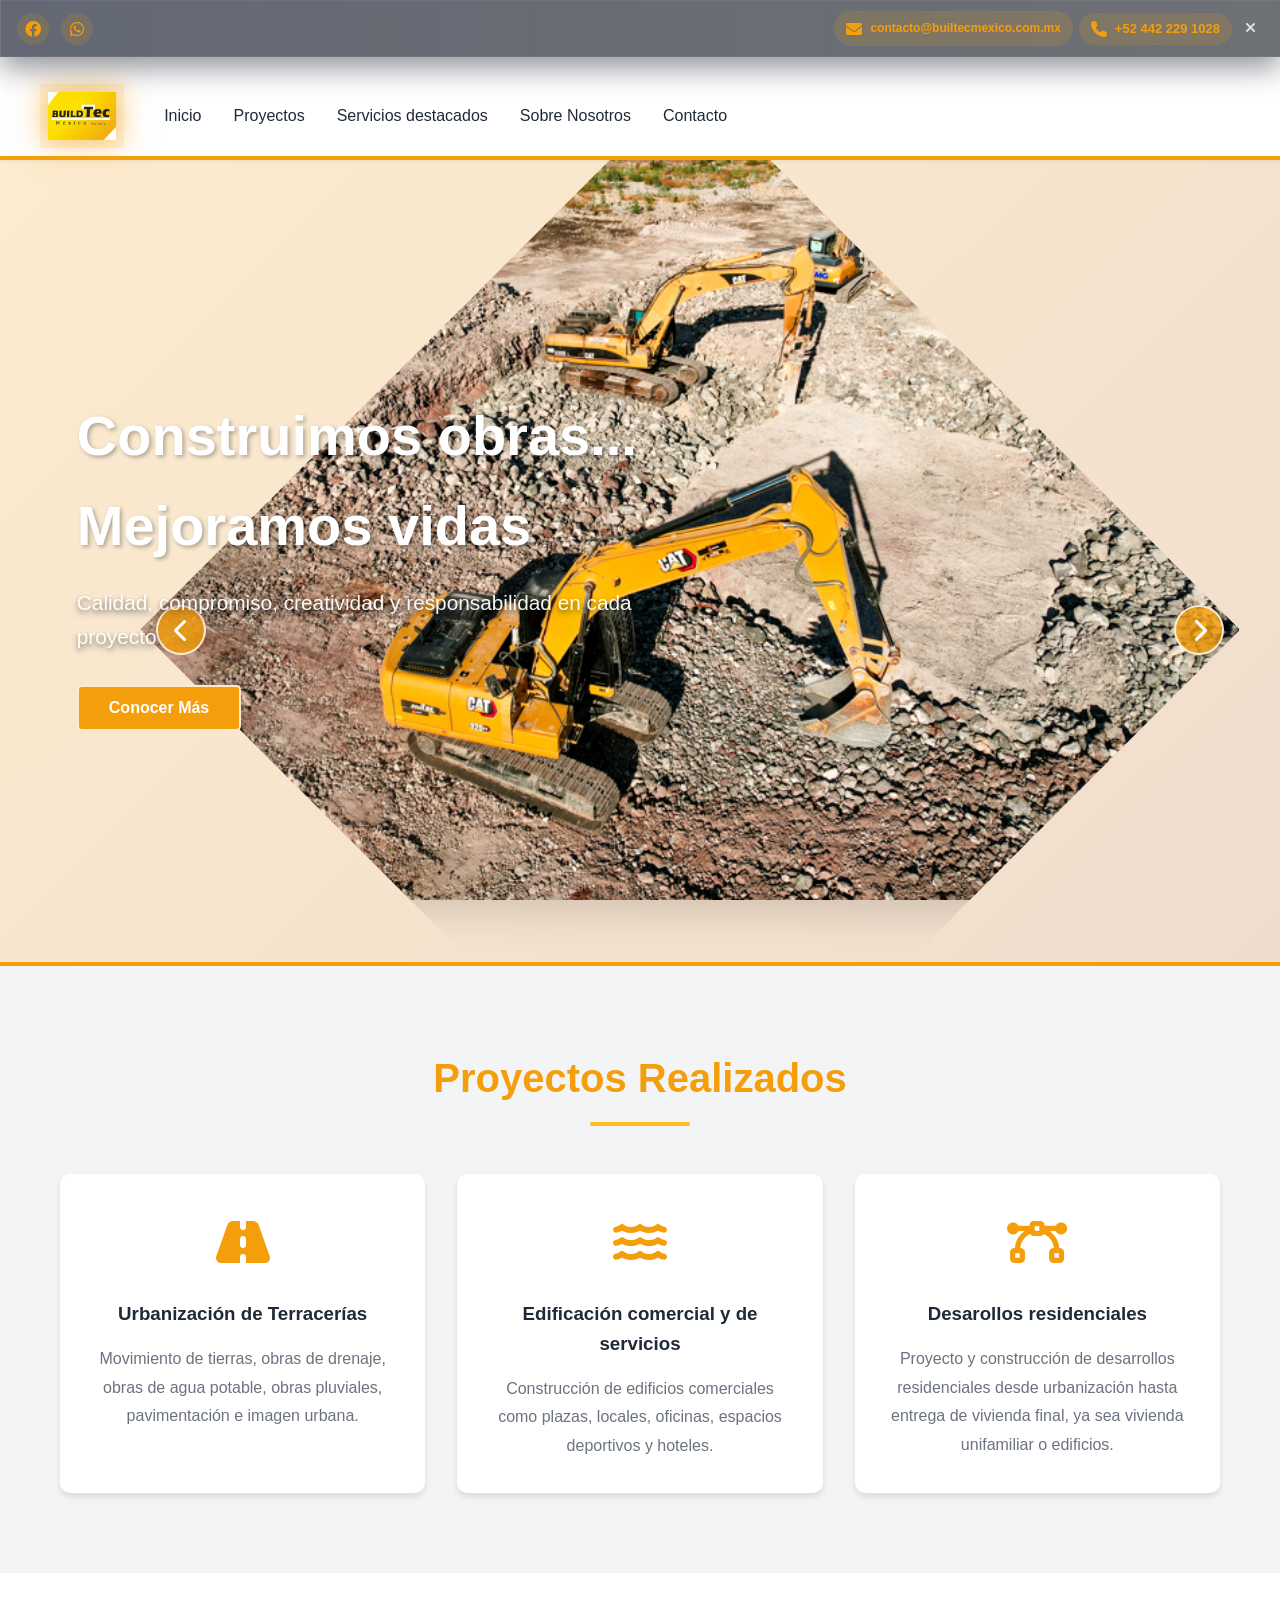
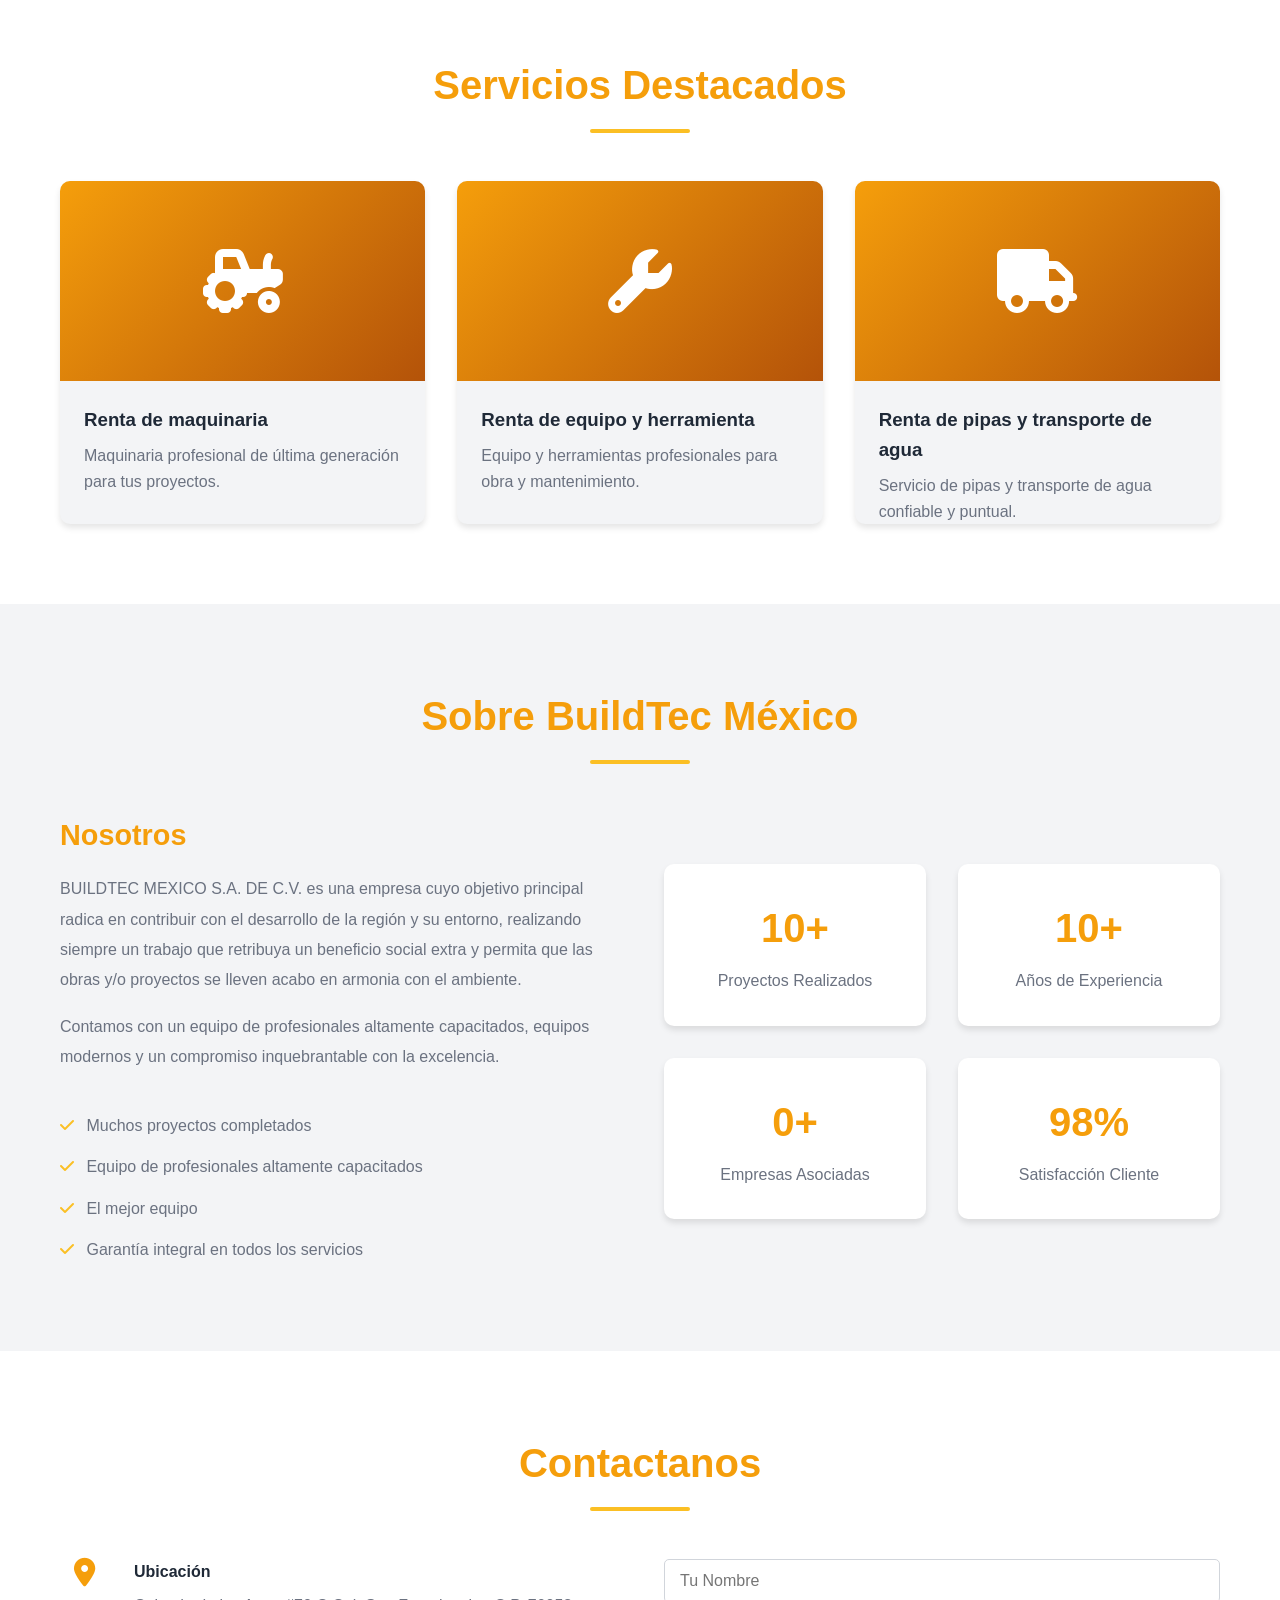
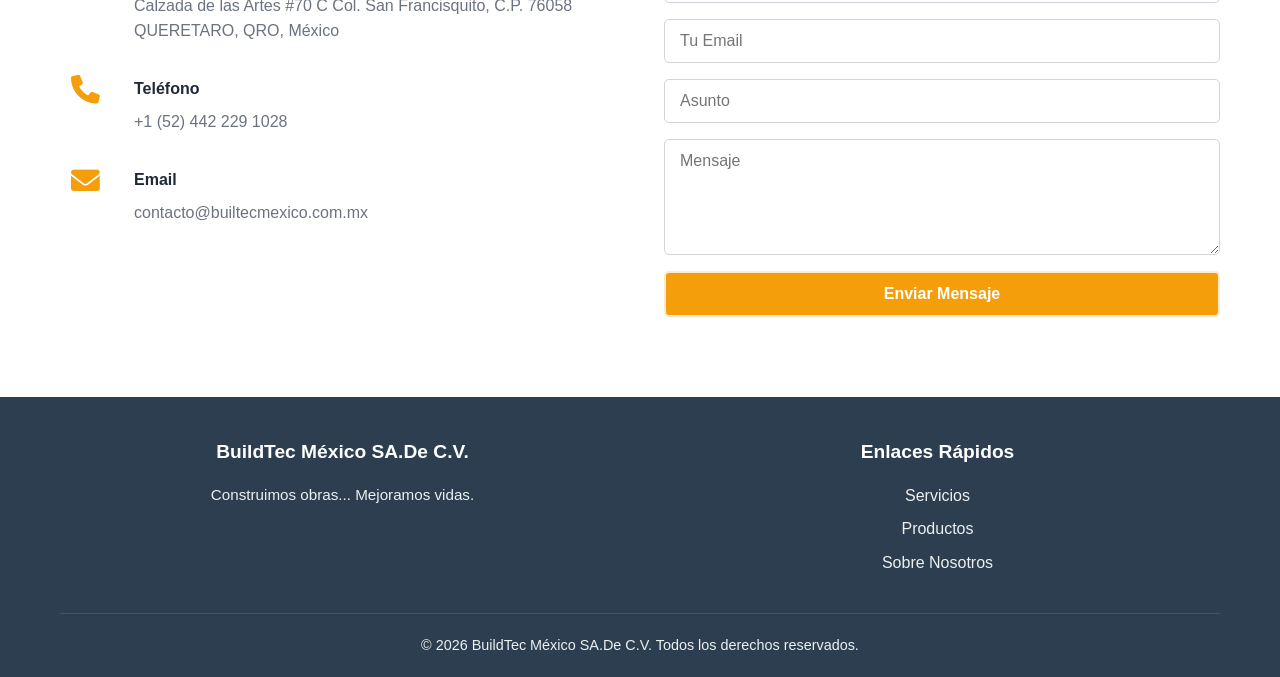
==== commit 63abd8e1: "Agregar product-detail, service-detail fixes y footer centrado" ====
--- a/index.html
+++ b/index.html
@@ -18,7 +18,7 @@
                     <a href="#" class="social-icon" title="Facebook">
                         <i class="fab fa-facebook"></i>
                     </a>
-                    <a href="https://wa.me/525512345678" class="social-icon whatsapp-icon" title="WhatsApp"
+                    <a href="https://wa.me/524422291028" class="social-icon whatsapp-icon" title="WhatsApp"
                         target="_blank" rel="noopener noreferrer">
                         <i class="fab fa-whatsapp"></i>
                     </a>
@@ -31,7 +31,7 @@
                 </a>
                 <button class="contact-action-phone" id="callBtnRight" aria-label="Llamar">
                     <i class="fa fa-phone"></i>
-                    <span>+52 442 171 9625</span>
+                    <span>+52 442 229 1028</span>
                 </button>
                 <button class="contact-close" id="closeContact" aria-label="Cerrar barra de contacto">
                     <i class="fa fa-times"></i>
@@ -91,51 +91,27 @@
         <div class="container">
             <h2 class="section-title">Proyectos Realizados</h2>
             <div class="services-grid">
-                <div class="service-card" data-service-id="0" role="button" tabindex="0" aria-label="Modernización de Terracerías">
+                <div class="service-card" data-service-id="0" role="button" tabindex="0" aria-label="Urbanización de Terracerías">
                     <div class="service-icon">
                         <i class="fas fa-road"></i>
                     </div>
-                    <h3>Modernización de Terracerías</h3>
-                    <p>Ampliación de terracerías, pavimentación, obras de drenaje y señalización vial.</p>
-                </div>
-                <div class="service-card" data-service-id="1" role="button" tabindex="0" aria-label="Sistema de control y disposición de agua pluvial">
+                    <h3>Urbanización de Terracerías</h3>
+                    <p>Movimiento de tierras, obras de drenaje, obras de agua potable, obras pluviales, pavimentación e imagen urbana.</p>
+                </div>
+                <div class="service-card" data-service-id="1" role="button" tabindex="0" aria-label="Edificación comercial y de servicios">
                     <div class="service-icon">
                         <i class="fas fa-water"></i>
                     </div>
-                    <h3>Sistema de control y disposición de agua pluvial</h3>
-                    <p>Excavaciones a cielo abierto, movimiento de grandes volumenes de material, estabilización de
-                        arcilla, concretos lanzados, pisos de concreto, obra de toma,obra de desfogue, obra de control.
+                    <h3>Edificación comercial y de servicios</h3>
+                    <p>Construcción de edificios comerciales como plazas, locales, oficinas, espacios deportivos y hoteles.
                     </p>
                 </div>
-                <div class="service-card" data-service-id="2" role="button" tabindex="0" aria-label="Vialidades y plataformas">
+                <div class="service-card" data-service-id="2" role="button" tabindex="0" aria-label="Desarollos residenciales">
                     <div class="service-icon">
                         <i class="fas fa-bezier-curve"></i>
                     </div>
-                    <h3>Vialidades y plataformas</h3>
-                    <p>Cortes de terreno, estabilización de suelo, rellenos, terraplanes y plataformas, linea de
-                        alcantarillado, descargas domiciliarias,linea de agua potable, vialidad en nivel base, banquetas
-                        y guarniciones.</p>
-                </div>
-                <div class="service-card" data-service-id="3" role="button" tabindex="0" aria-label="Construcción de edificio comercial y de servicios">
-                    <div class="service-icon">
-                        <i class="fas fa-building"></i>
-                    </div>
-                    <h3>Construcción de edificio comercial y de servicios</h3>
-                    <p>Construcción de edificio de 3 pisos.</p>
-                </div>
-                <div class="service-card" data-service-id="4" role="button" tabindex="0" aria-label="Red de agua potable">
-                    <div class="service-icon">
-                        <i class="fas fa-faucet"></i>
-                    </div>
-                    <h3>Red de agua potable</h3>
-                    <p>Red de agua potable, alcantarillado, base y sub-base, guarniciones y banquetas.</p>
-                </div>
-                <div class="service-card" data-service-id="5" role="button" tabindex="0" aria-label="Limpieza de colector sanitario">
-                    <div class="service-icon">
-                        <i class="fas fa-shield-alt"></i>
-                    </div>
-                    <h3>Limpieza de colector sanitario</h3>
-                    <p>Limpieza total de colectores sanitarios.</p>
+                    <h3>Desarollos residenciales</h3>
+                    <p>Proyecto y construcción de desarrollos residenciales desde urbanización hasta entrega de vivienda final, ya sea vivienda unifamiliar o edificios.</p>
                 </div>
             </div>
         </div>
@@ -146,30 +122,29 @@
         <div class="container">
             <h2 class="section-title">Servicios Destacados</h2>
             <div class="products-grid">
-                <div class="product-card">
+                <article class="product-card" data-product-id="0">
                     <div class="product-image">
                         <i class="fas fa-tractor"></i>
                     </div>
                     <h3>Renta de maquinaria</h3>
-                    <p>Maquinaria profesional.</p>
-                    <span class="price">Consultar</span>
-                </div>
-                <div class="product-card">
+                    <p>Maquinaria profesional de última generación para tus proyectos.</p>
+                </article>
+
+                <article class="product-card" data-product-id="1">
                     <div class="product-image">
                         <i class="fas fa-wrench"></i>
                     </div>
                     <h3>Renta de equipo y herramienta</h3>
-                    <p>Equipo y herramientas profesionales.</p>
-                    <span class="price">Consultar</span>
-                </div>
-                <div class="product-card">
+                    <p>Equipo y herramientas profesionales para obra y mantenimiento.</p>
+                </article>
+
+                <article class="product-card" data-product-id="2">
                     <div class="product-image">
                         <i class="fas fa-truck"></i>
                     </div>
                     <h3>Renta de pipas y transporte de agua</h3>
-                    <p>Pipas y equipo necesario para el transporte de agua.</p>
-                    <span class="price">Consultar</span>
-                </div>
+                    <p>Servicio de pipas y transporte de agua confiable y puntual.</p>
+                </article>
             </div>
         </div>
     </section>
@@ -235,14 +210,14 @@
                         <i class="fas fa-phone"></i>
                         <div>
                             <h4>Teléfono</h4>
-                            <p>+1 (52) 442 171 9625<br></p>
+                            <p>+1 (52) 442 229 1028<br></p>
                         </div>
                     </div>
                     <div class="contact-item">
                         <i class="fas fa-envelope"></i>
                         <div>
                             <h4>Email</h4>
-                            <p>contacto@builtecmexico.com.mx<br>tecpromicvas3@gmail.com</p>
+                            <p>contacto@builtecmexico.com.mx</p>
                         </div>
                     </div>
                 </div>
@@ -273,7 +248,7 @@
                         <li><a href="#nosotros">Sobre Nosotros</a></li>
                     </ul>
                 </div>
-                <div class="footer-section">
+                <!-- <div class="footer-section">
                     <h4>Redes Sociales</h4>
                     <div class="social-links">
                         <a href="#"><i class="fab fa-facebook"></i></a>
@@ -281,7 +256,7 @@
                         <a href="#"><i class="fab fa-linkedin"></i></a>
                         <a href="#"><i class="fab fa-instagram"></i></a>
                     </div>
-                </div>
+                </div> -->
             </div>
             <div class="footer-bottom">
                 <p>&copy; 2026 BuildTec México SA.De C.V. Todos los derechos reservados.</p>
--- a/styles.css
+++ b/styles.css
@@ -788,56 +788,60 @@
 
 /* Footer */
 .footer {
-    background: var(--text-color);
-    color: var(--white);
-    padding: 3rem 0 1rem;
+    background-color: #2c3e50;
+    color: #ecf0f1;
+    padding: 40px 0 20px;
+    text-align: center;
 }
 
 .footer-content {
     display: grid;
     grid-template-columns: repeat(auto-fit, minmax(250px, 1fr));
-    gap: 2rem;
-    margin-bottom: 2rem;
+    gap: 30px;
+    margin-bottom: 30px;
+    justify-items: center;
+}
+
+.footer-section {
+    text-align: center;
 }
 
 .footer-section h4 {
-    margin-bottom: 1rem;
-    color: var(--accent-color);
+    font-size: 1.2rem;
+    margin-bottom: 15px;
+    color: #fff;
 }
 
 .footer-section p {
-    color: #d1d5db;
+    margin: 0;
+    font-size: 0.95rem;
 }
 
 .footer-section ul {
     list-style: none;
+    padding: 0;
+    margin: 0;
 }
 
 .footer-section ul li {
-    margin-bottom: 0.5rem;
-}
-
-.footer-section a {
-    color: #d1d5db;
+    margin: 8px 0;
+}
+
+.footer-section ul li a {
+    color: #ecf0f1;
     text-decoration: none;
-    transition: var(--transition);
-}
-
-.footer-section a:hover {
-    color: var(--accent-color);
-}
-
-.social-links {
-    display: flex;
-    gap: 1rem;
-    font-size: 1.5rem;
+    transition: color 0.3s ease;
+}
+
+.footer-section ul li a:hover {
+    color: #3498db;
 }
 
 .footer-bottom {
     text-align: center;
-    padding-top: 2rem;
-    border-top: 1px solid #4b5563;
-    color: #9ca3af;
+    border-top: 1px solid rgba(255, 255, 255, 0.1);
+    padding-top: 20px;
+    font-size: 0.9rem;
 }
 
 /* Animaciones */
@@ -1223,3 +1227,202 @@
         font-size: 0.75rem;
     }
 }
+
+/* Product Detail Page */
+.product-detail {
+    padding: 40px 0;
+    background-color: #f9f9f9;
+}
+
+.back-link {
+    display: inline-flex;
+    align-items: center;
+    gap: 8px;
+    color: #2c3e50;
+    text-decoration: none;
+    margin-bottom: 30px;
+    font-weight: 500;
+    transition: color 0.3s ease;
+}
+
+.back-link:hover {
+    color: #3498db;
+}
+
+.detail-content {
+    display: grid;
+    grid-template-columns: 1fr 1fr;
+    gap: 40px;
+    align-items: center;
+    background: white;
+    padding: 40px;
+    border-radius: 10px;
+    box-shadow: 0 2px 10px rgba(0, 0, 0, 0.1);
+}
+
+.detail-text h1 {
+    font-size: 2.5rem;
+    color: #2c3e50;
+    margin-bottom: 20px;
+}
+
+.detail-text p {
+    font-size: 1.1rem;
+    color: #555;
+    line-height: 1.8;
+    margin-bottom: 30px;
+}
+
+.product-info h3 {
+    font-size: 1.5rem;
+    color: #2c3e50;
+    margin-bottom: 15px;
+}
+
+.product-info ul {
+    list-style: none;
+    padding: 0;
+}
+
+.product-info li {
+    padding: 8px 0;
+    color: #666;
+    display: flex;
+    align-items: center;
+    gap: 10px;
+}
+
+.product-info i {
+    color: #27ae60;
+    font-size: 1.2rem;
+}
+
+.carousel-container {
+    display: flex;
+    justify-content: center;
+    align-items: center;
+}
+
+.carousel {
+    position: relative;
+    width: 100%;
+    max-width: 400px;
+    aspect-ratio: 1;
+    border-radius: 10px;
+    overflow: hidden;
+    box-shadow: 0 4px 15px rgba(0, 0, 0, 0.2);
+}
+
+.carousel-track {
+    display: flex;
+    transition: transform 0.8s ease;
+    height: 100%;
+}
+
+.carousel-slide {
+    min-width: 100%;
+    width: 100%;
+    height: 100%;
+    background-size: cover;
+    background-position: center;
+}
+
+.carousel-arrow {
+    position: absolute;
+    top: 50%;
+    transform: translateY(-50%);
+    background-color: rgba(255, 255, 255, 0.8);
+    border: none;
+    color: #2c3e50;
+    font-size: 1.5rem;
+    width: 50px;
+    height: 50px;
+    border-radius: 50%;
+    cursor: pointer;
+    display: flex;
+    align-items: center;
+    justify-content: center;
+    transition: all 0.3s ease;
+    z-index: 10;
+}
+
+.carousel-arrow:hover {
+    background-color: #3498db;
+    color: white;
+}
+
+.carousel-arrow-left {
+    left: 10px;
+}
+
+.carousel-arrow-right {
+    right: 10px;
+}
+
+.consult-btn {
+    width: 100%;
+    margin-top: 20px;
+}
+
+/* Responsive */
+@media (max-width: 768px) {
+    .detail-content {
+        grid-template-columns: 1fr;
+        gap: 30px;
+        padding: 20px;
+    }
+
+    .detail-text h1 {
+        font-size: 2rem;
+    }
+
+    .carousel {
+        max-width: 300px;
+    }
+}
+
+.product-samples {
+    margin-top: 40px;
+}
+
+.product-samples h3 {
+    font-size: 1.9rem;
+    margin-bottom: 20px;
+    color: #2c3e50;
+}
+
+.samples-grid {
+    display: grid;
+    gap: 18px;
+    grid-template-columns: repeat(auto-fit, minmax(180px, 1fr));
+}
+
+.sample-card {
+    background: #fff;
+    border-radius: 14px;
+    overflow: hidden;
+    box-shadow: 0 10px 30px rgba(0, 0, 0, 0.08);
+    transition: transform 0.3s ease;
+}
+
+.sample-card:hover {
+    transform: translateY(-4px);
+}
+
+.sample-card img {
+    width: 100%;
+    height: 180px;
+    object-fit: cover;
+}
+
+.sample-card p {
+    padding: 14px;
+    margin: 0;
+    color: #444;
+    font-size: 0.95rem;
+}
+
+/* Ajustes para el carousel */
+.carousel {
+    min-height: 320px;
+}
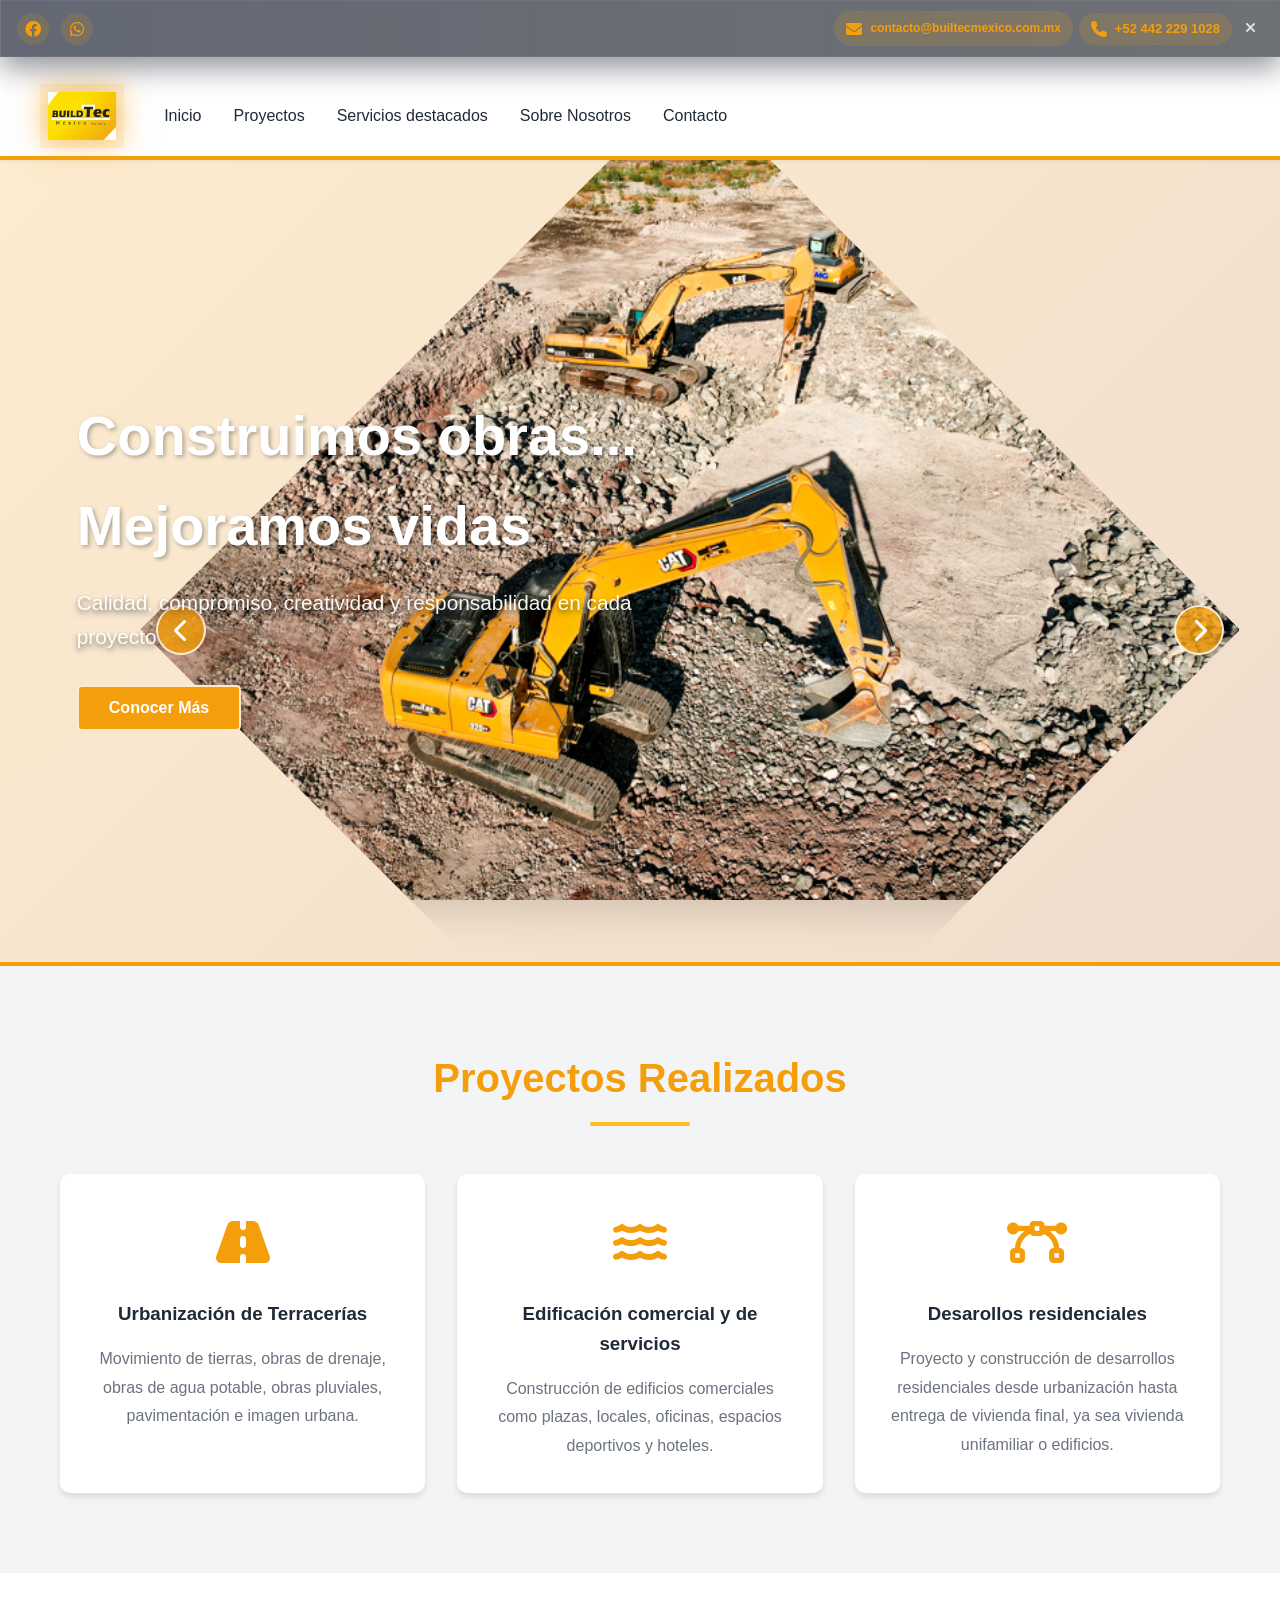
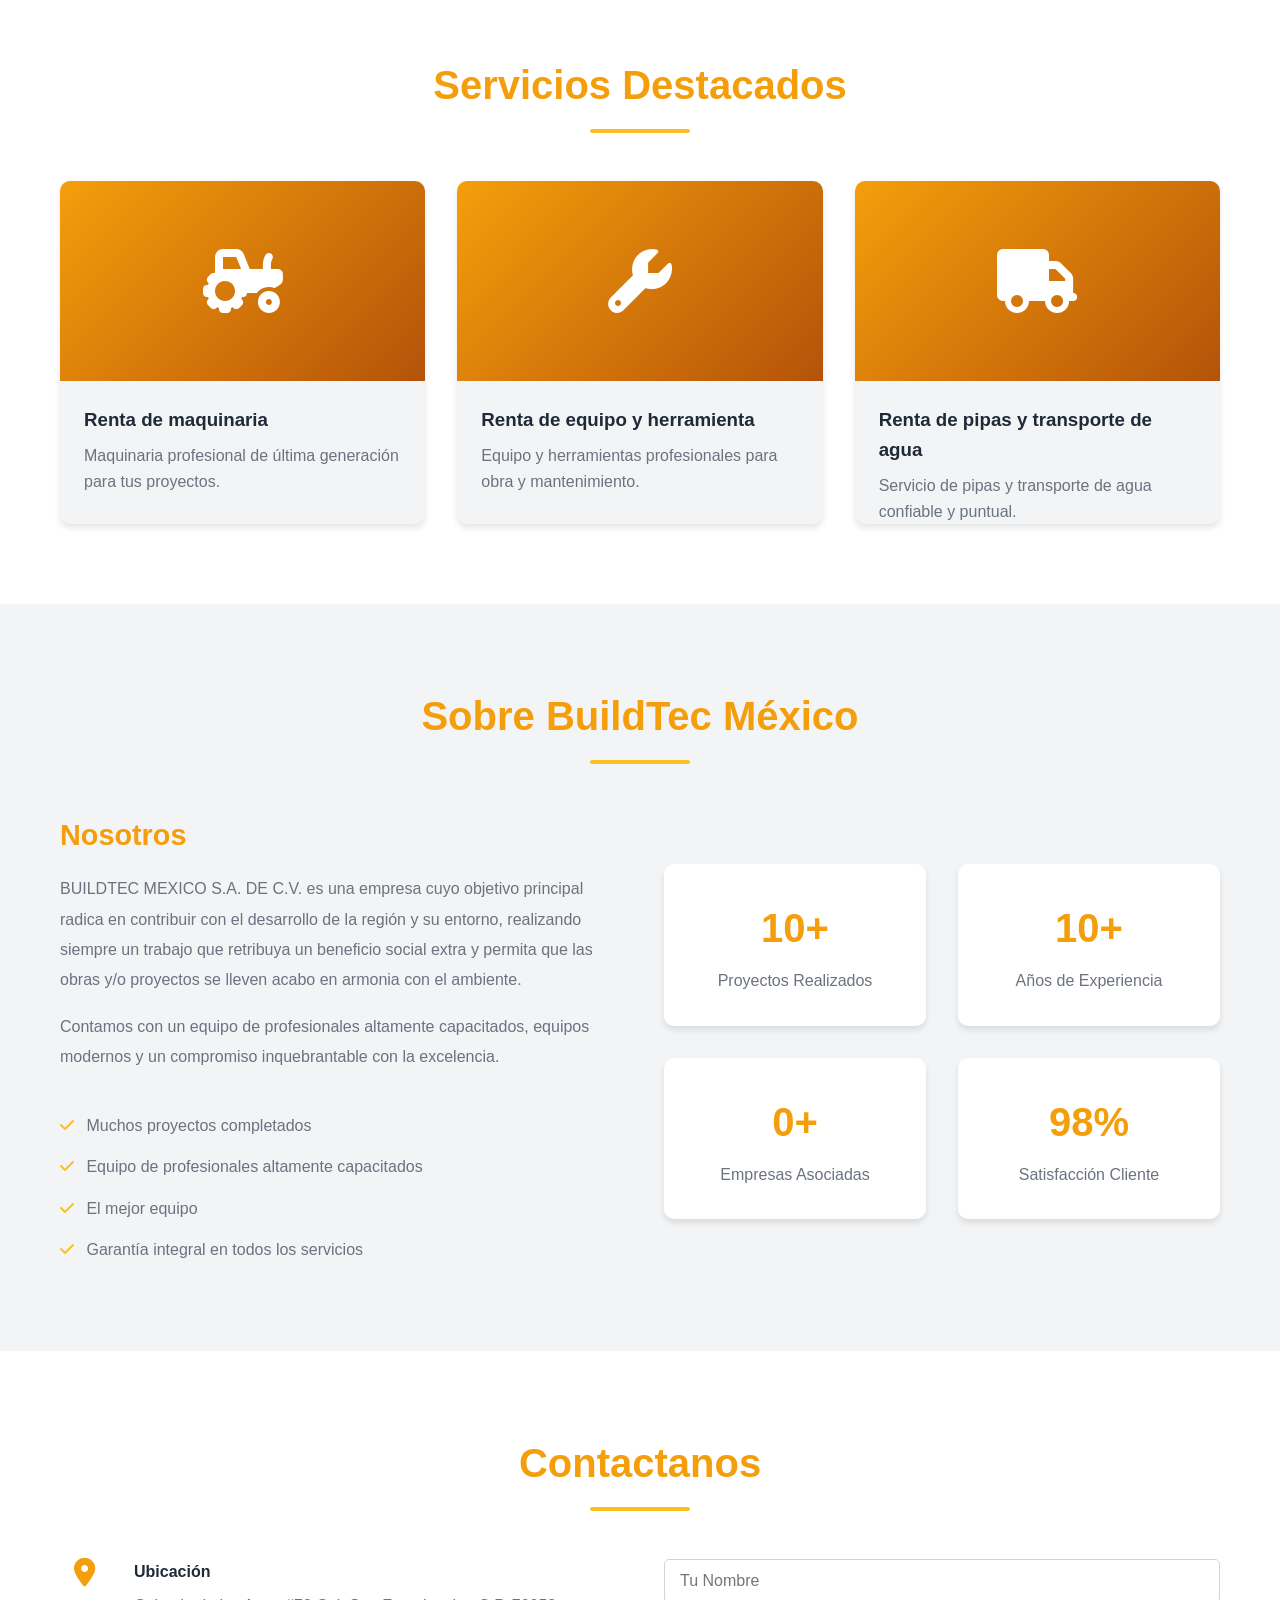
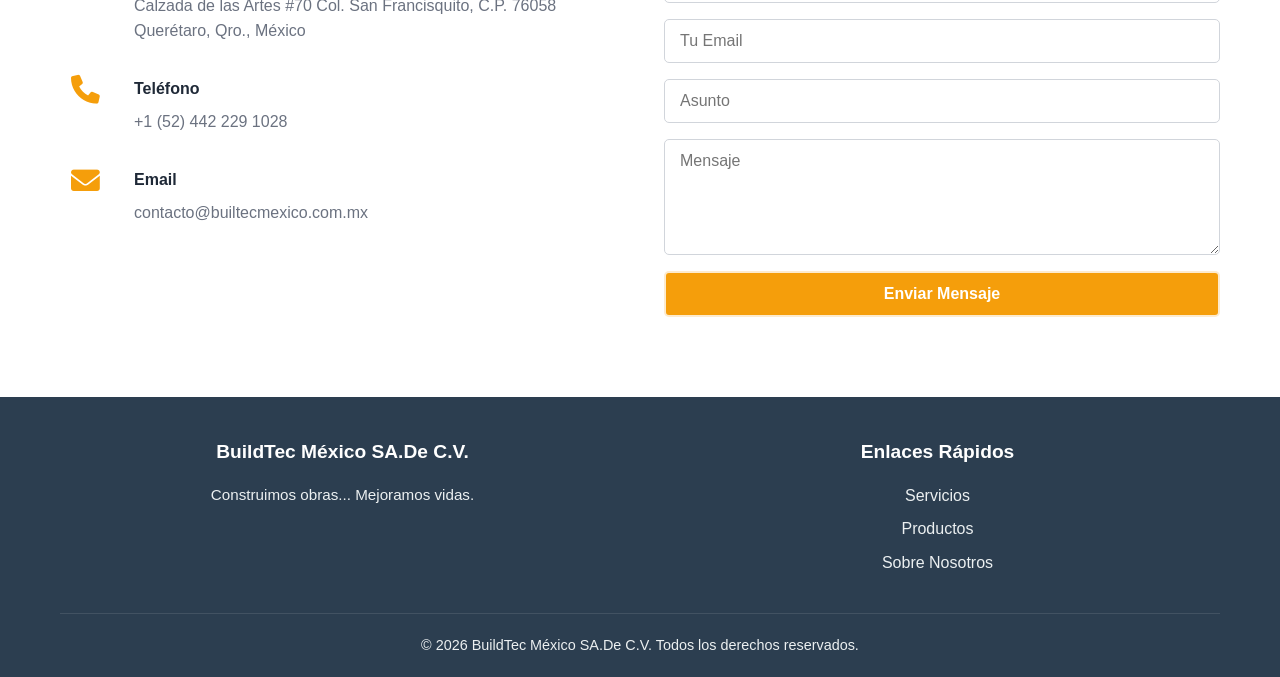
==== commit 5ce138a0: "Actualizar contenido, cards y estilos" ====
--- a/index.html
+++ b/index.html
@@ -202,8 +202,11 @@
                         <i class="fas fa-map-marker-alt"></i>
                         <div>
                             <h4>Ubicación</h4>
-                            <p> Calzada de las Artes #70 С
-                                Col. San Francisquito, C.P. 76058<br>QUERETARO, QRO, México</p>
+                            <p>
+                                Calzada de las Artes #70
+                                Col. San Francisquito, C.P. 76058<br>
+                                Querétaro, Qro., México
+                            </p>
                         </div>
                     </div>
                     <div class="contact-item">
